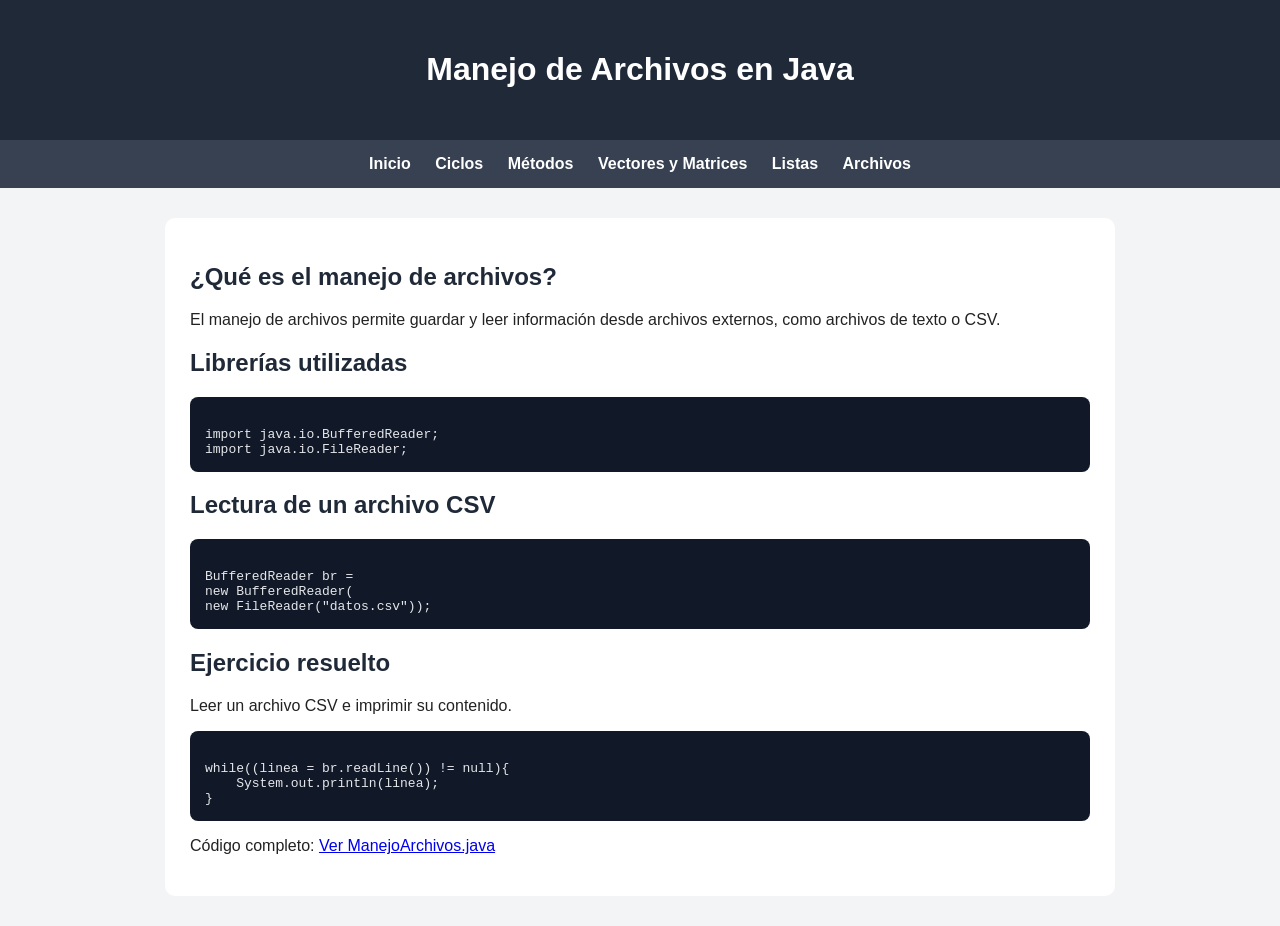
==== archivos.html @ 20e9f2ff "Add files via upload" ====
<!DOCTYPE html>
<html lang="es">
<head>
    <meta charset="UTF-8">
    <title>Manejo de Archivos</title>
    <link rel="stylesheet" href="style.css">
</head>
<body>

<header>
    <h1>Manejo de Archivos en Java</h1>
</header>

<nav>
    <a href="index.html">Inicio</a>
    <a href="ciclos.html">Ciclos</a>
    <a href="metodos.html">Métodos</a>
    <a href="vectores-matrices.html">Vectores y Matrices</a>
    <a href="listas.html">Listas</a>
    <a href="archivos.html">Archivos</a>
</nav>

<main>

<h2>¿Qué es el manejo de archivos?</h2>

<p>
El manejo de archivos permite guardar y leer información desde archivos externos,
como archivos de texto o CSV.
</p>

<h2>Librerías utilizadas</h2>

<pre><code>
import java.io.BufferedReader;
import java.io.FileReader;
</code></pre>

<h2>Lectura de un archivo CSV</h2>

<pre><code>
BufferedReader br =
new BufferedReader(
new FileReader("datos.csv"));
</code></pre>

<h2>Ejercicio resuelto</h2>

<p>
Leer un archivo CSV e imprimir su contenido.
</p>

<pre><code>
while((linea = br.readLine()) != null){
    System.out.println(linea);
}
</code></pre>

<p>
Código completo:
<a href="https://github.com/les1212/tutorial-programacion-java/blob/main/codigo/ManejoArchivos.java">
Ver ManejoArchivos.java
</a>
</p>

</main>

</body>
</html>
---- style.css ----
body {
    font-family: Arial, sans-serif;
    margin: 0;
    background-color: #f3f4f6;
    color: #222;
}

header {
    background-color: #1f2937;
    color: white;
    text-align: center;
    padding: 30px;
}

nav {
    background-color: #374151;
    text-align: center;
    padding: 15px;
}

nav a {
    color: white;
    text-decoration: none;
    margin: 10px;
    font-weight: bold;
}

nav a:hover {
    color: #93c5fd;
}

main {
    max-width: 900px;
    background-color: white;
    margin: 30px auto;
    padding: 25px;
    border-radius: 10px;
}

h2 {
    color: #1f2937;
}

pre {
    background-color: #111827;
    color: #e5e7eb;
    padding: 15px;
    border-radius: 8px;
    overflow-x: auto;
}

footer {
    background-color: #1f2937;
    color: white;
    text-align: center;
    padding: 15px;
}
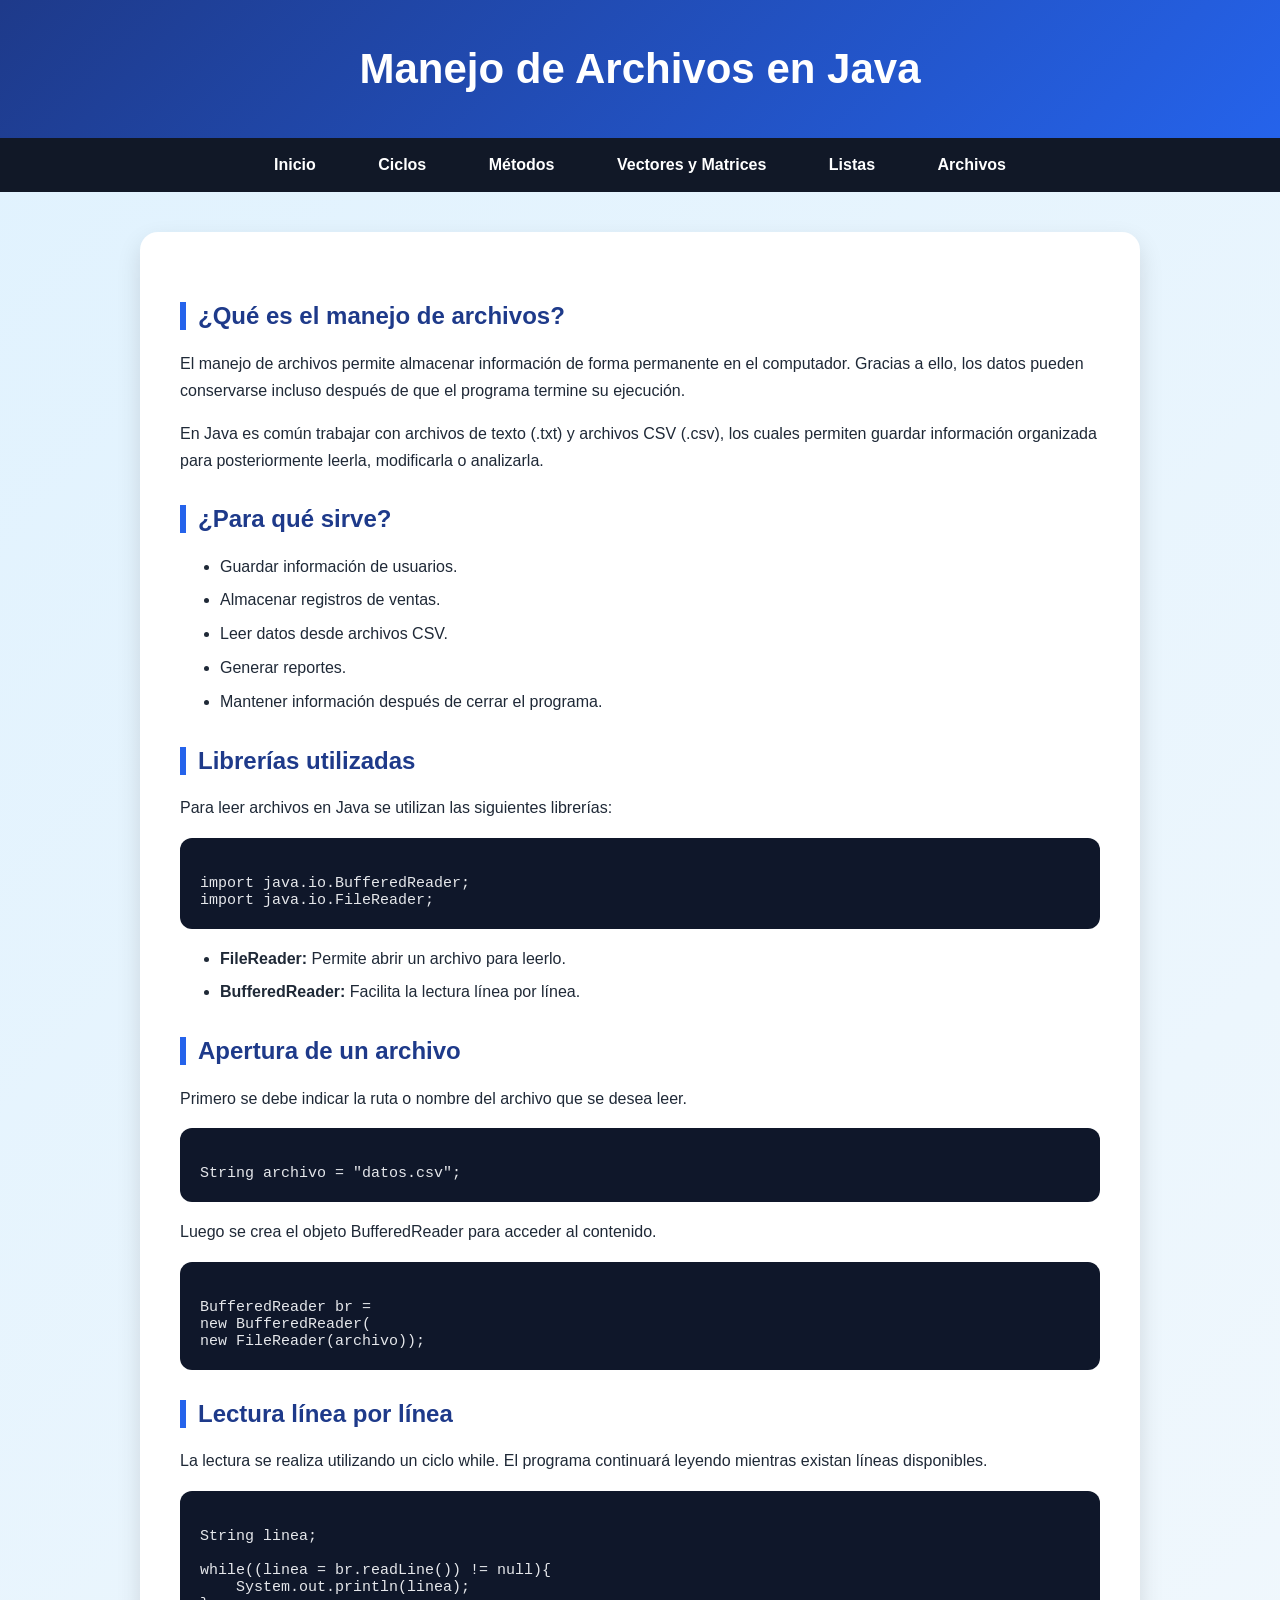
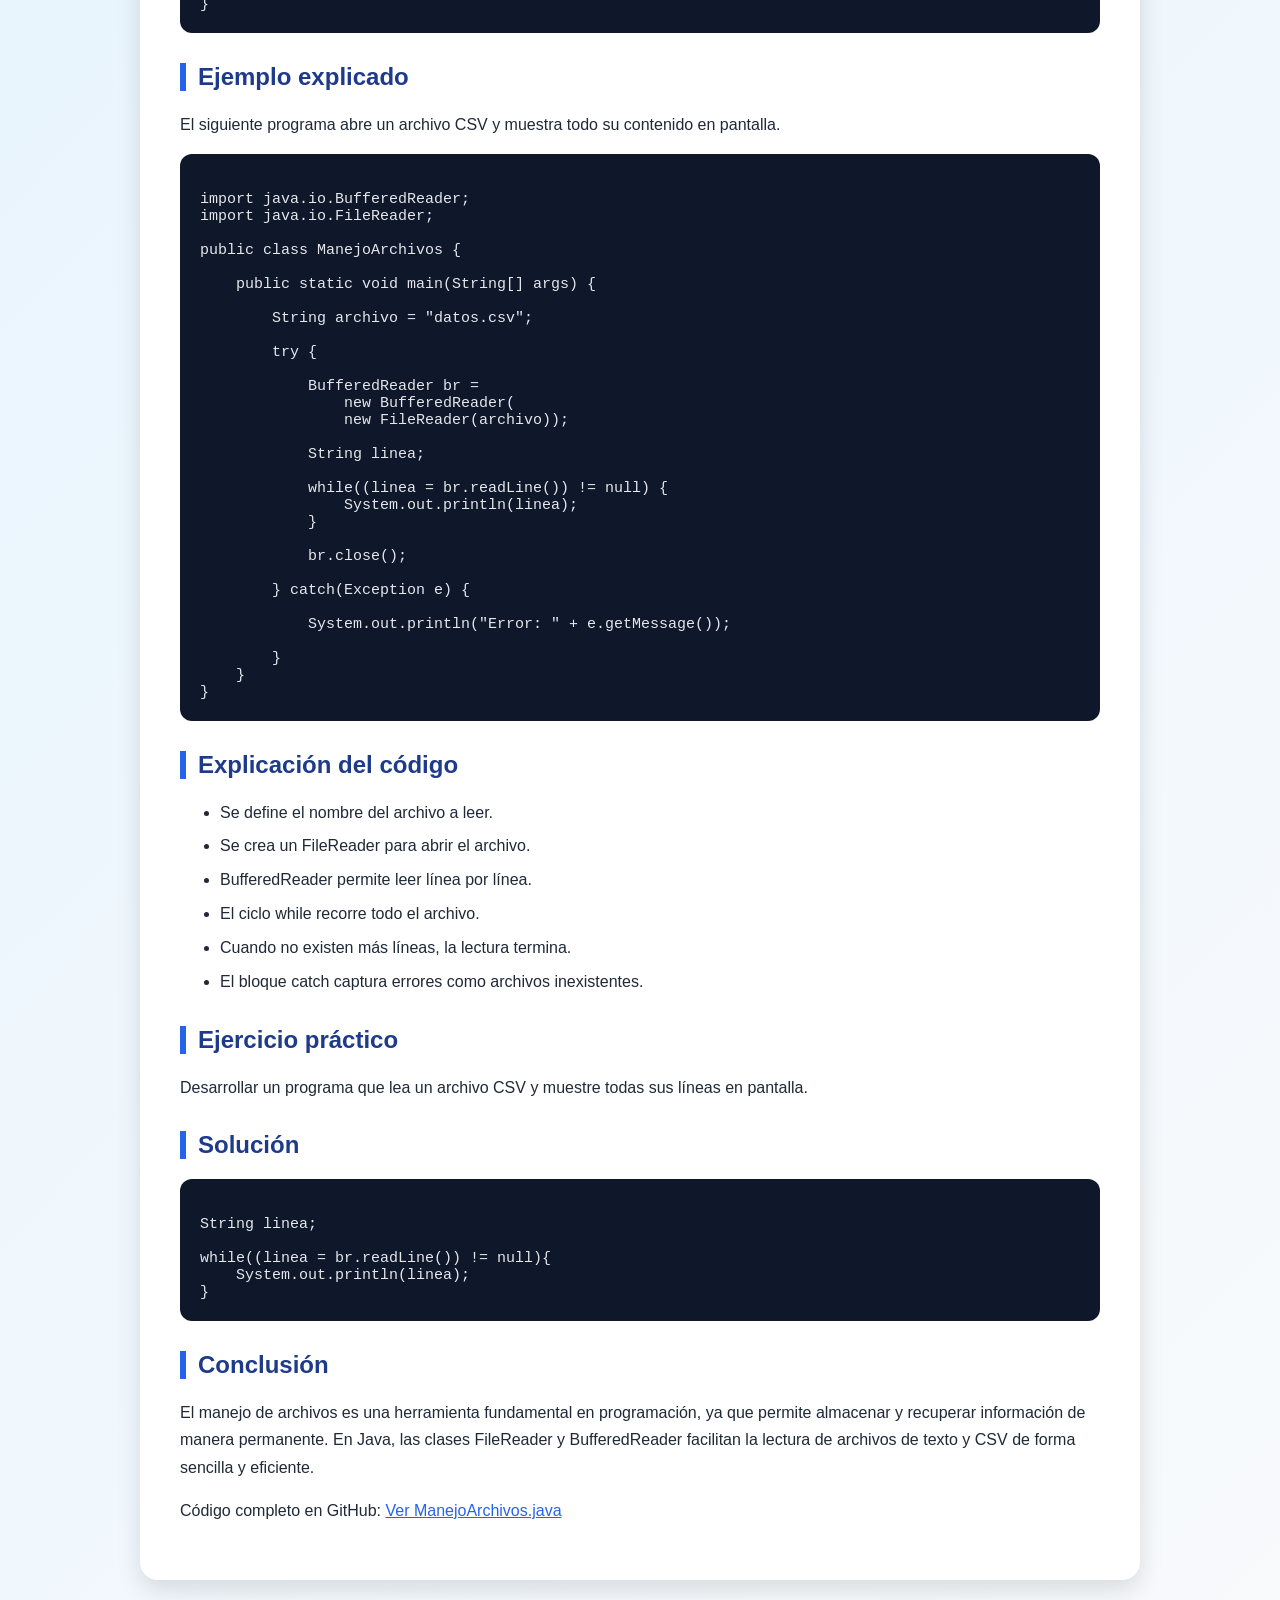
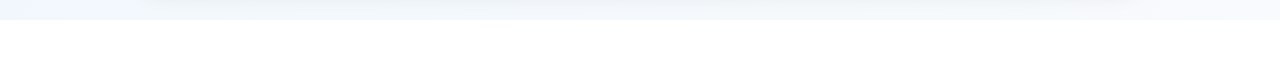
==== commit dca60826: "Update archivos.html" ====
--- a/archivos.html
+++ b/archivos.html
@@ -25,40 +25,156 @@
 <h2>¿Qué es el manejo de archivos?</h2>
 
 <p>
-El manejo de archivos permite guardar y leer información desde archivos externos,
-como archivos de texto o CSV.
+El manejo de archivos permite almacenar información de forma permanente en el
+computador. Gracias a ello, los datos pueden conservarse incluso después de que
+el programa termine su ejecución.
 </p>
 
+<p>
+En Java es común trabajar con archivos de texto (.txt) y archivos CSV (.csv),
+los cuales permiten guardar información organizada para posteriormente leerla,
+modificarla o analizarla.
+</p>
+
+<h2>¿Para qué sirve?</h2>
+
+<ul>
+    <li>Guardar información de usuarios.</li>
+    <li>Almacenar registros de ventas.</li>
+    <li>Leer datos desde archivos CSV.</li>
+    <li>Generar reportes.</li>
+    <li>Mantener información después de cerrar el programa.</li>
+</ul>
+
 <h2>Librerías utilizadas</h2>
+
+<p>
+Para leer archivos en Java se utilizan las siguientes librerías:
+</p>
 
 <pre><code>
 import java.io.BufferedReader;
 import java.io.FileReader;
 </code></pre>
 
-<h2>Lectura de un archivo CSV</h2>
+<ul>
+    <li><b>FileReader:</b> Permite abrir un archivo para leerlo.</li>
+    <li><b>BufferedReader:</b> Facilita la lectura línea por línea.</li>
+</ul>
+
+<h2>Apertura de un archivo</h2>
+
+<p>
+Primero se debe indicar la ruta o nombre del archivo que se desea leer.
+</p>
+
+<pre><code>
+String archivo = "datos.csv";
+</code></pre>
+
+<p>
+Luego se crea el objeto BufferedReader para acceder al contenido.
+</p>
 
 <pre><code>
 BufferedReader br =
 new BufferedReader(
-new FileReader("datos.csv"));
+new FileReader(archivo));
 </code></pre>
 
-<h2>Ejercicio resuelto</h2>
+<h2>Lectura línea por línea</h2>
 
 <p>
-Leer un archivo CSV e imprimir su contenido.
+La lectura se realiza utilizando un ciclo while.
+El programa continuará leyendo mientras existan líneas disponibles.
 </p>
 
 <pre><code>
+String linea;
+
 while((linea = br.readLine()) != null){
     System.out.println(linea);
 }
 </code></pre>
 
+<h2>Ejemplo explicado</h2>
+
 <p>
-Código completo:
-<a href="https://github.com/les1212/tutorial-programacion-java/blob/main/codigo/ManejoArchivos.java">
+El siguiente programa abre un archivo CSV y muestra todo su contenido en pantalla.
+</p>
+
+<pre><code>
+import java.io.BufferedReader;
+import java.io.FileReader;
+
+public class ManejoArchivos {
+
+    public static void main(String[] args) {
+
+        String archivo = "datos.csv";
+
+        try {
+
+            BufferedReader br =
+                new BufferedReader(
+                new FileReader(archivo));
+
+            String linea;
+
+            while((linea = br.readLine()) != null) {
+                System.out.println(linea);
+            }
+
+            br.close();
+
+        } catch(Exception e) {
+
+            System.out.println("Error: " + e.getMessage());
+
+        }
+    }
+}
+</code></pre>
+
+<h2>Explicación del código</h2>
+
+<ul>
+    <li>Se define el nombre del archivo a leer.</li>
+    <li>Se crea un FileReader para abrir el archivo.</li>
+    <li>BufferedReader permite leer línea por línea.</li>
+    <li>El ciclo while recorre todo el archivo.</li>
+    <li>Cuando no existen más líneas, la lectura termina.</li>
+    <li>El bloque catch captura errores como archivos inexistentes.</li>
+</ul>
+
+<h2>Ejercicio práctico</h2>
+
+<p>
+Desarrollar un programa que lea un archivo CSV y muestre todas sus líneas en pantalla.
+</p>
+
+<h2>Solución</h2>
+
+<pre><code>
+String linea;
+
+while((linea = br.readLine()) != null){
+    System.out.println(linea);
+}
+</code></pre>
+
+<h2>Conclusión</h2>
+
+<p>
+El manejo de archivos es una herramienta fundamental en programación,
+ya que permite almacenar y recuperar información de manera permanente.
+En Java, las clases FileReader y BufferedReader facilitan la lectura
+de archivos de texto y CSV de forma sencilla y eficiente.
+</p>
+
+<p>
+Código completo en GitHub:
+<a href="https://github.com/les1212/tutorial-programacion-java/blob/main/codigos/ManejoArchivos.java">
 Ver ManejoArchivos.java
 </a>
 </p>
@@ -66,4 +182,4 @@
 </main>
 
 </body>
-</html>+</html>
--- a/style.css
+++ b/style.css
@@ -1,57 +1,101 @@
+* {
+    box-sizing: border-box;
+}
+
 body {
-    font-family: Arial, sans-serif;
+    font-family: 'Segoe UI', Arial, sans-serif;
     margin: 0;
-    background-color: #f3f4f6;
-    color: #222;
+    background: linear-gradient(135deg, #e0f2fe, #f8fafc);
+    color: #1f2937;
+    font-size: 16px;
 }
 
 header {
-    background-color: #1f2937;
+    background: linear-gradient(135deg, #1e3a8a, #2563eb);
     color: white;
     text-align: center;
-    padding: 30px;
+    padding: 45px 20px;
+}
+
+header h1 {
+    font-size: 42px;
+    margin: 0;
+}
+
+header p {
+    font-size: 18px;
 }
 
 nav {
-    background-color: #374151;
+    background-color: #111827;
     text-align: center;
-    padding: 15px;
+    padding: 18px;
+    position: sticky;
+    top: 0;
 }
 
 nav a {
     color: white;
     text-decoration: none;
-    margin: 10px;
+    margin: 8px 15px;
     font-weight: bold;
+    padding: 10px 14px;
+    border-radius: 8px;
 }
 
 nav a:hover {
-    color: #93c5fd;
+    background-color: #2563eb;
 }
 
 main {
-    max-width: 900px;
+    max-width: 1000px;
     background-color: white;
-    margin: 30px auto;
-    padding: 25px;
-    border-radius: 10px;
+    margin: 40px auto;
+    padding: 40px;
+    border-radius: 18px;
+    box-shadow: 0 10px 25px rgba(0,0,0,0.12);
 }
 
 h2 {
-    color: #1f2937;
+    color: #1e3a8a;
+    border-left: 6px solid #2563eb;
+    padding-left: 12px;
+    margin-top: 30px;
+}
+
+p {
+    line-height: 1.7;
+}
+
+ul {
+    line-height: 1.8;
+}
+
+li {
+    margin-bottom: 5px;
 }
 
 pre {
-    background-color: #111827;
+    background-color: #0f172a;
     color: #e5e7eb;
-    padding: 15px;
-    border-radius: 8px;
+    padding: 20px;
+    border-radius: 12px;
     overflow-x: auto;
+    font-size: 15px;
+}
+
+code {
+    font-family: Consolas, monospace;
+}
+
+a {
+    color: #2563eb;
 }
 
 footer {
-    background-color: #1f2937;
+    background-color: #111827;
     color: white;
     text-align: center;
-    padding: 15px;
-}+    padding: 20px;
+    margin-top: 40px;
+}
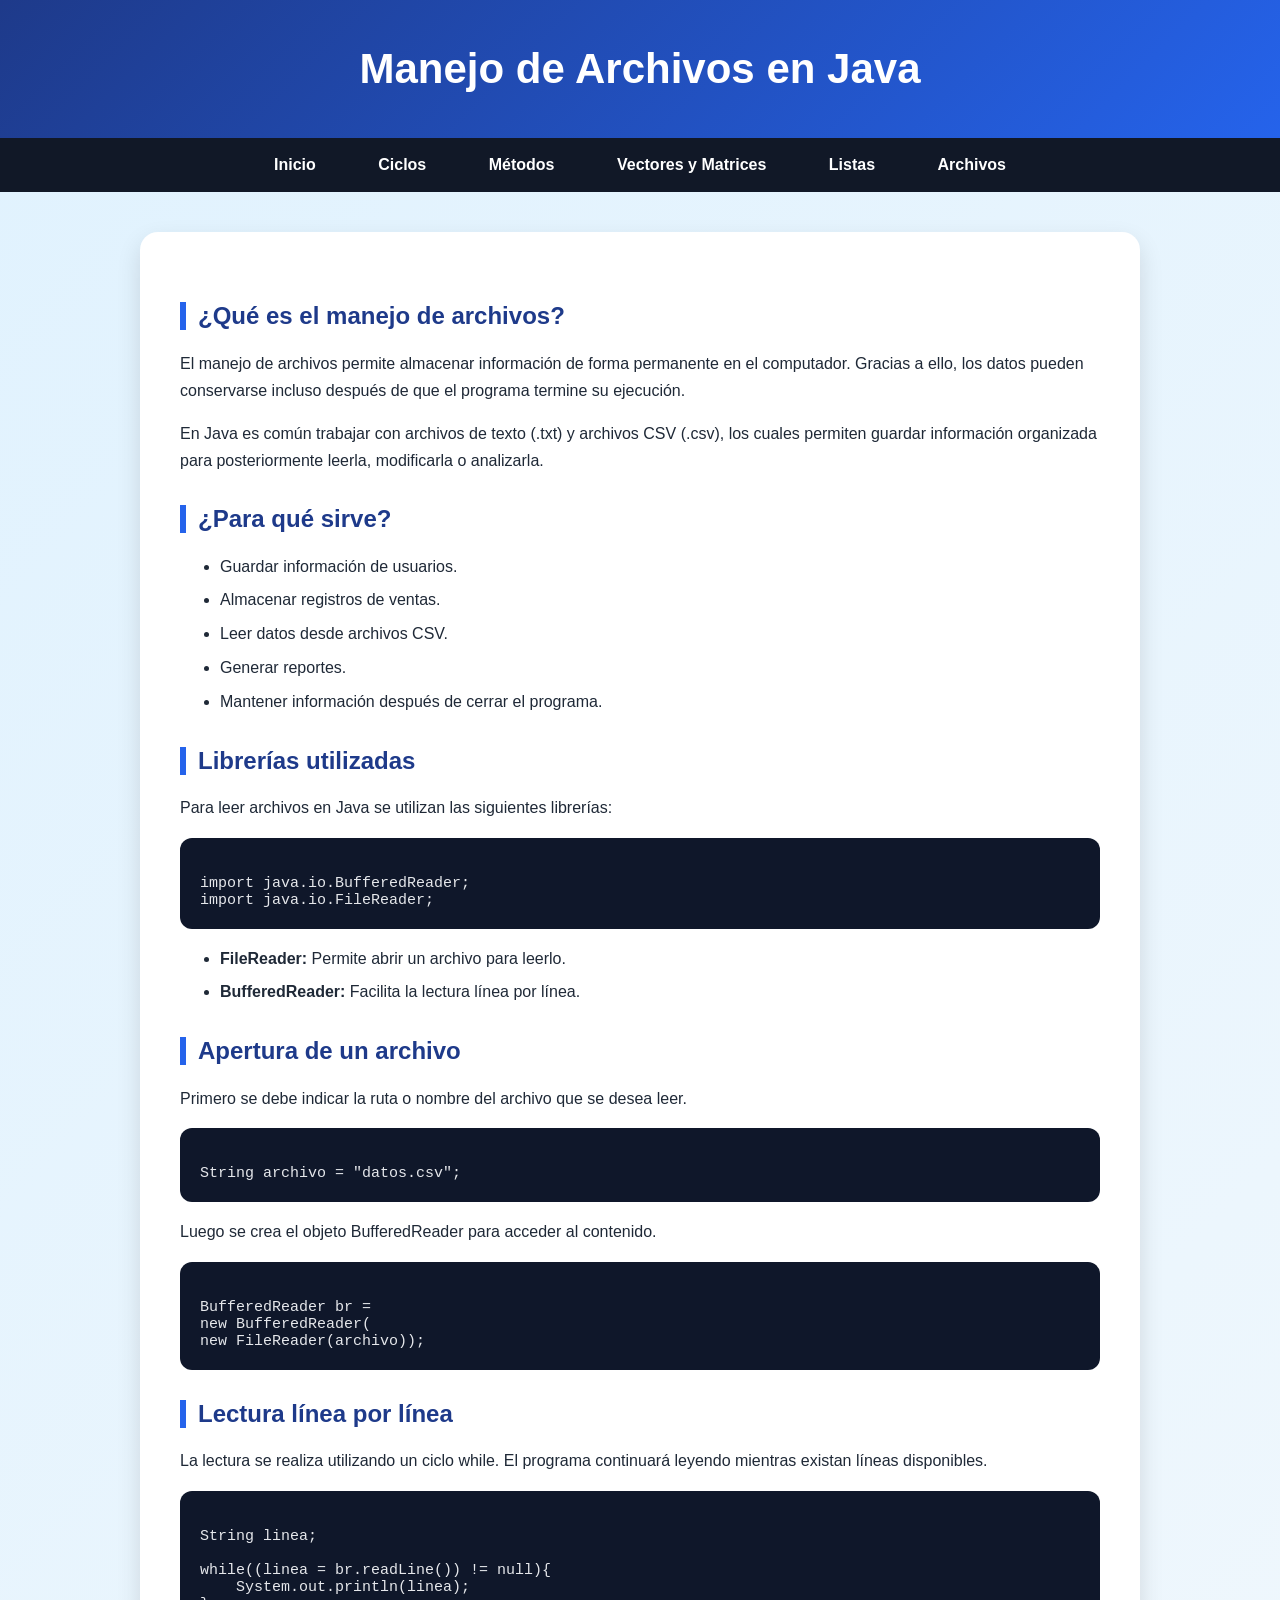
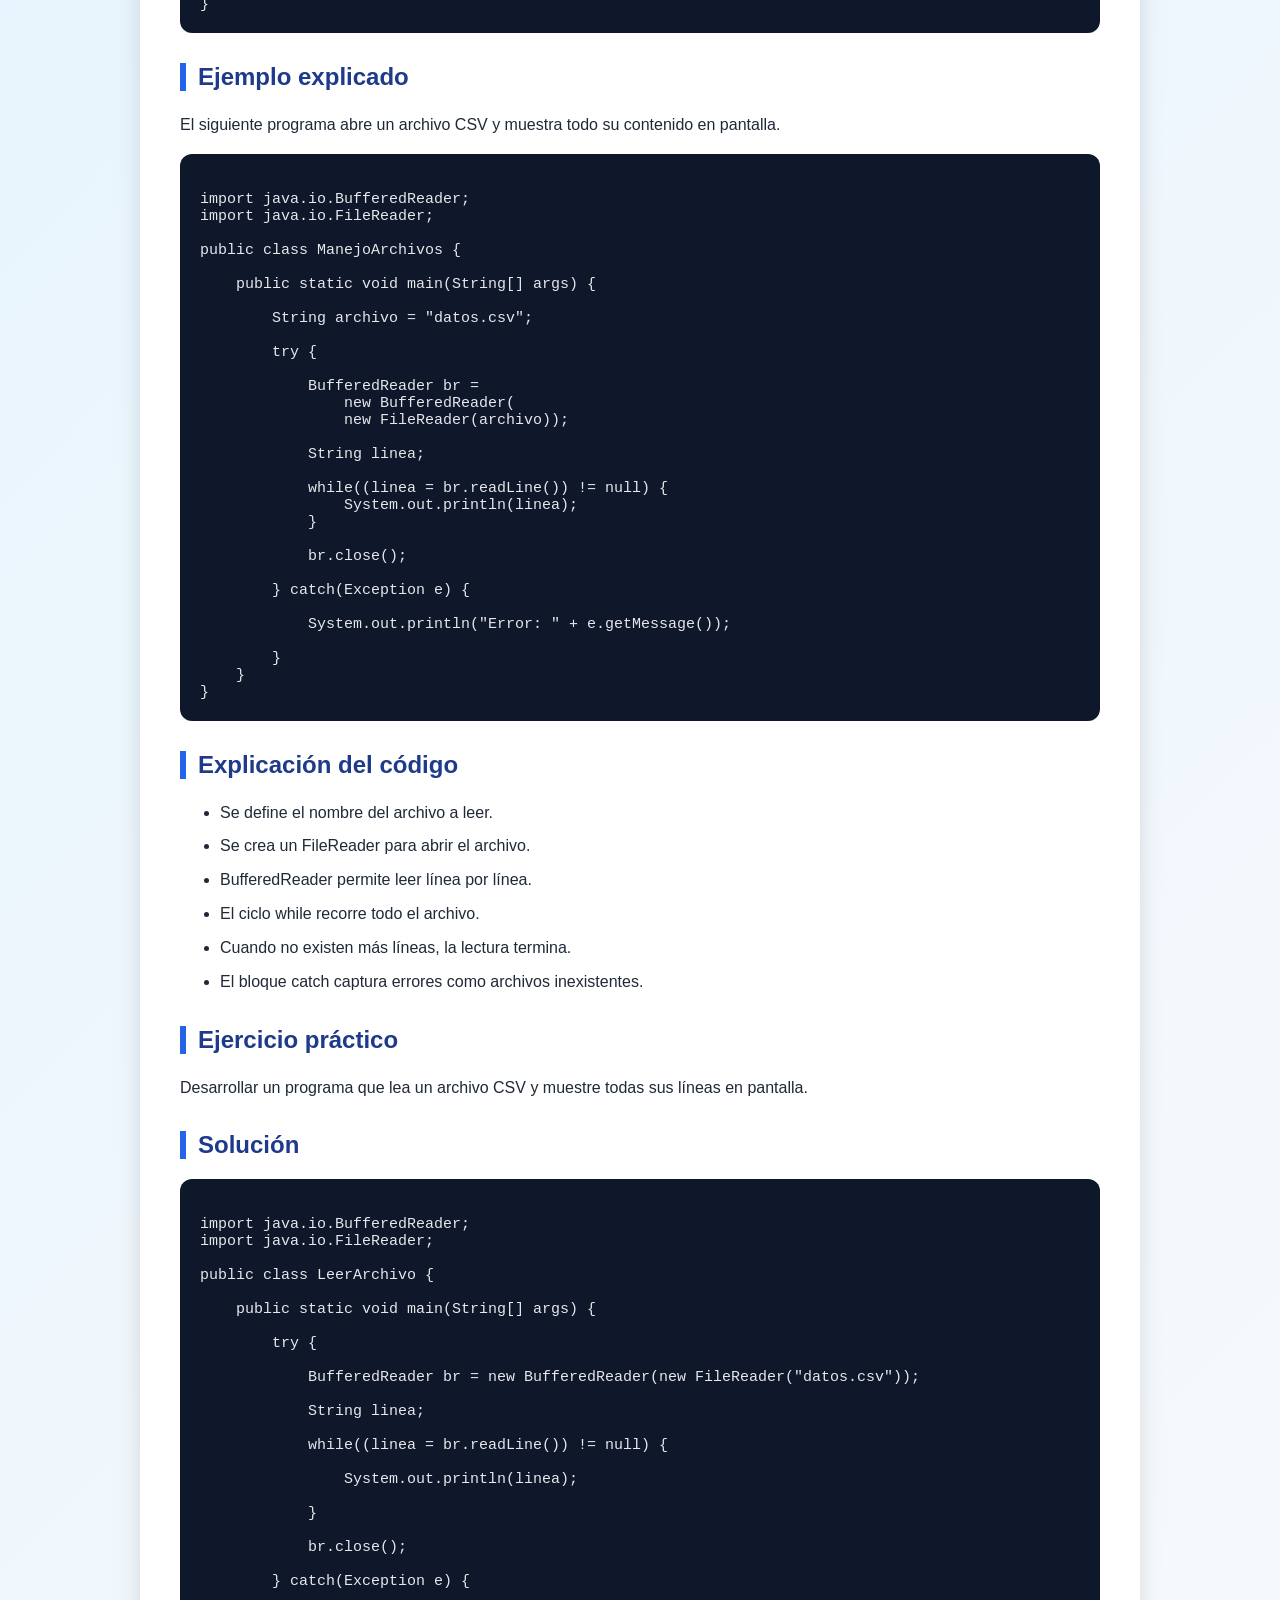
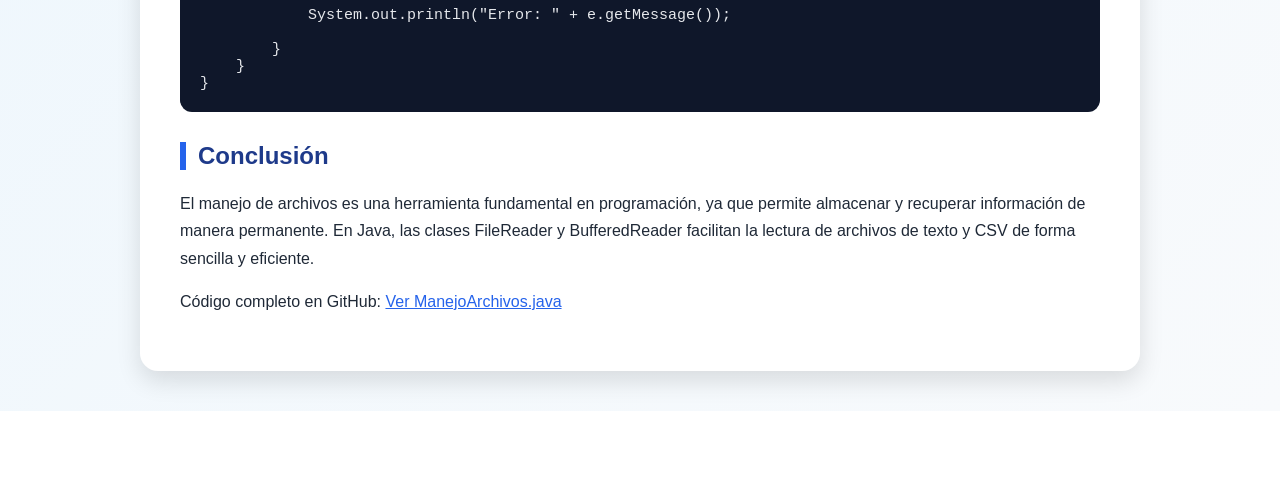
==== commit 49d6e238: "Update archivos.html" ====
--- a/archivos.html
+++ b/archivos.html
@@ -156,10 +156,33 @@
 <h2>Solución</h2>
 
 <pre><code>
-String linea;
-
-while((linea = br.readLine()) != null){
-    System.out.println(linea);
+import java.io.BufferedReader;
+import java.io.FileReader;
+
+public class LeerArchivo {
+
+    public static void main(String[] args) {
+
+        try {
+
+            BufferedReader br = new BufferedReader(new FileReader("datos.csv"));
+
+            String linea;
+
+            while((linea = br.readLine()) != null) {
+
+                System.out.println(linea);
+
+            }
+
+            br.close();
+
+        } catch(Exception e) {
+    
+            System.out.println("Error: " + e.getMessage());
+
+        }
+    }
 }
 </code></pre>
 
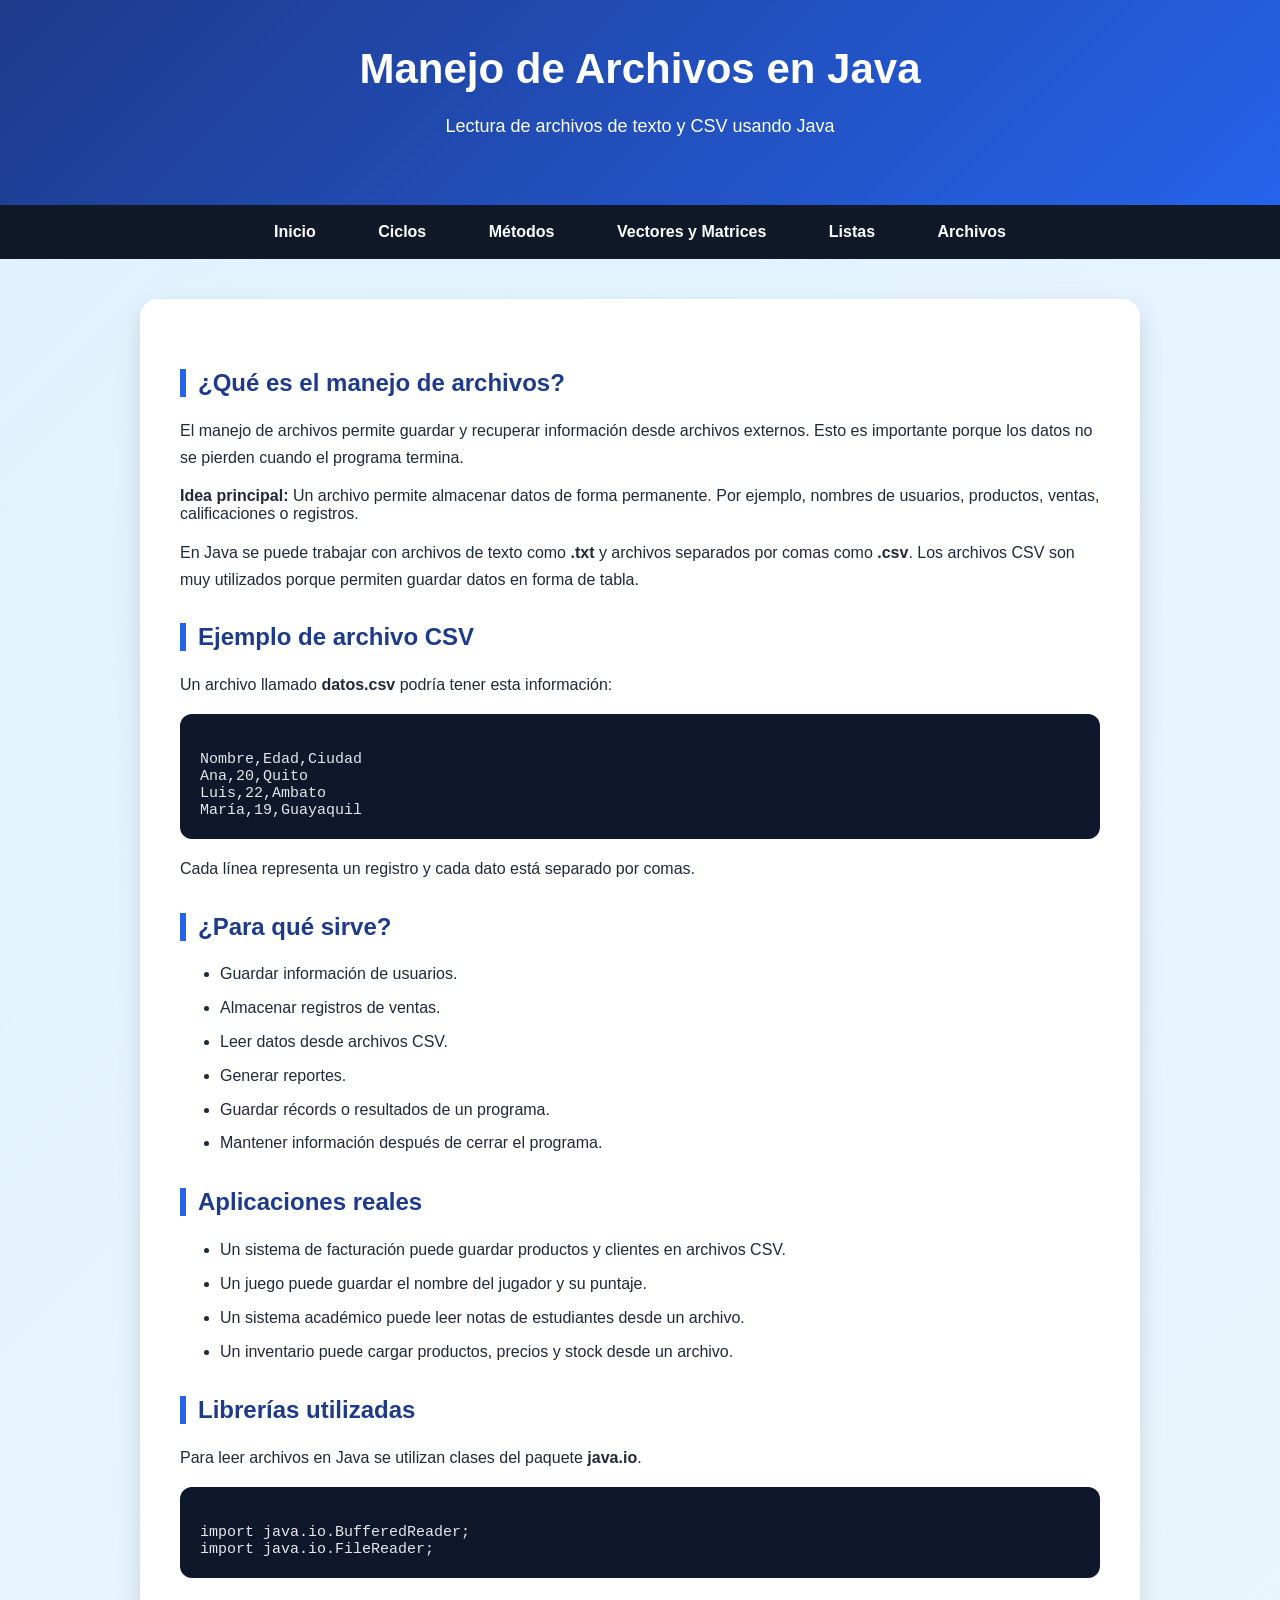
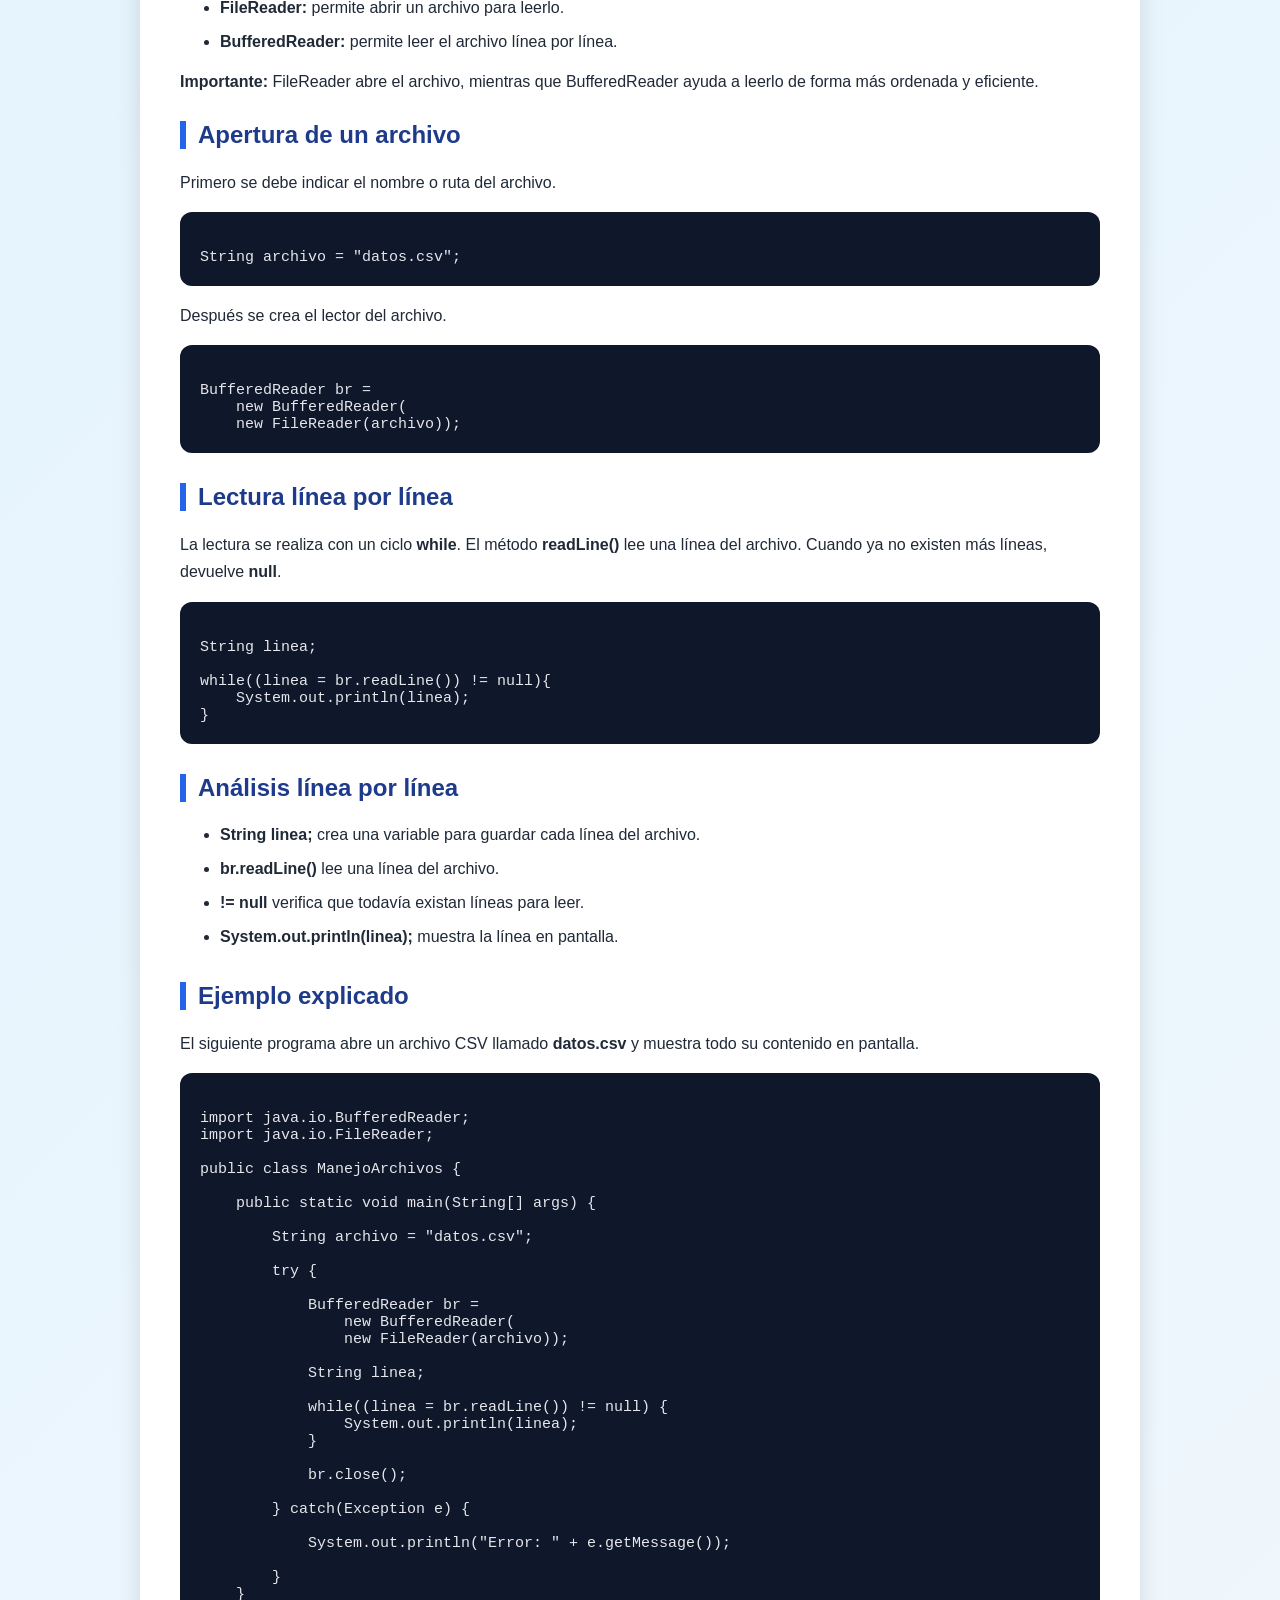
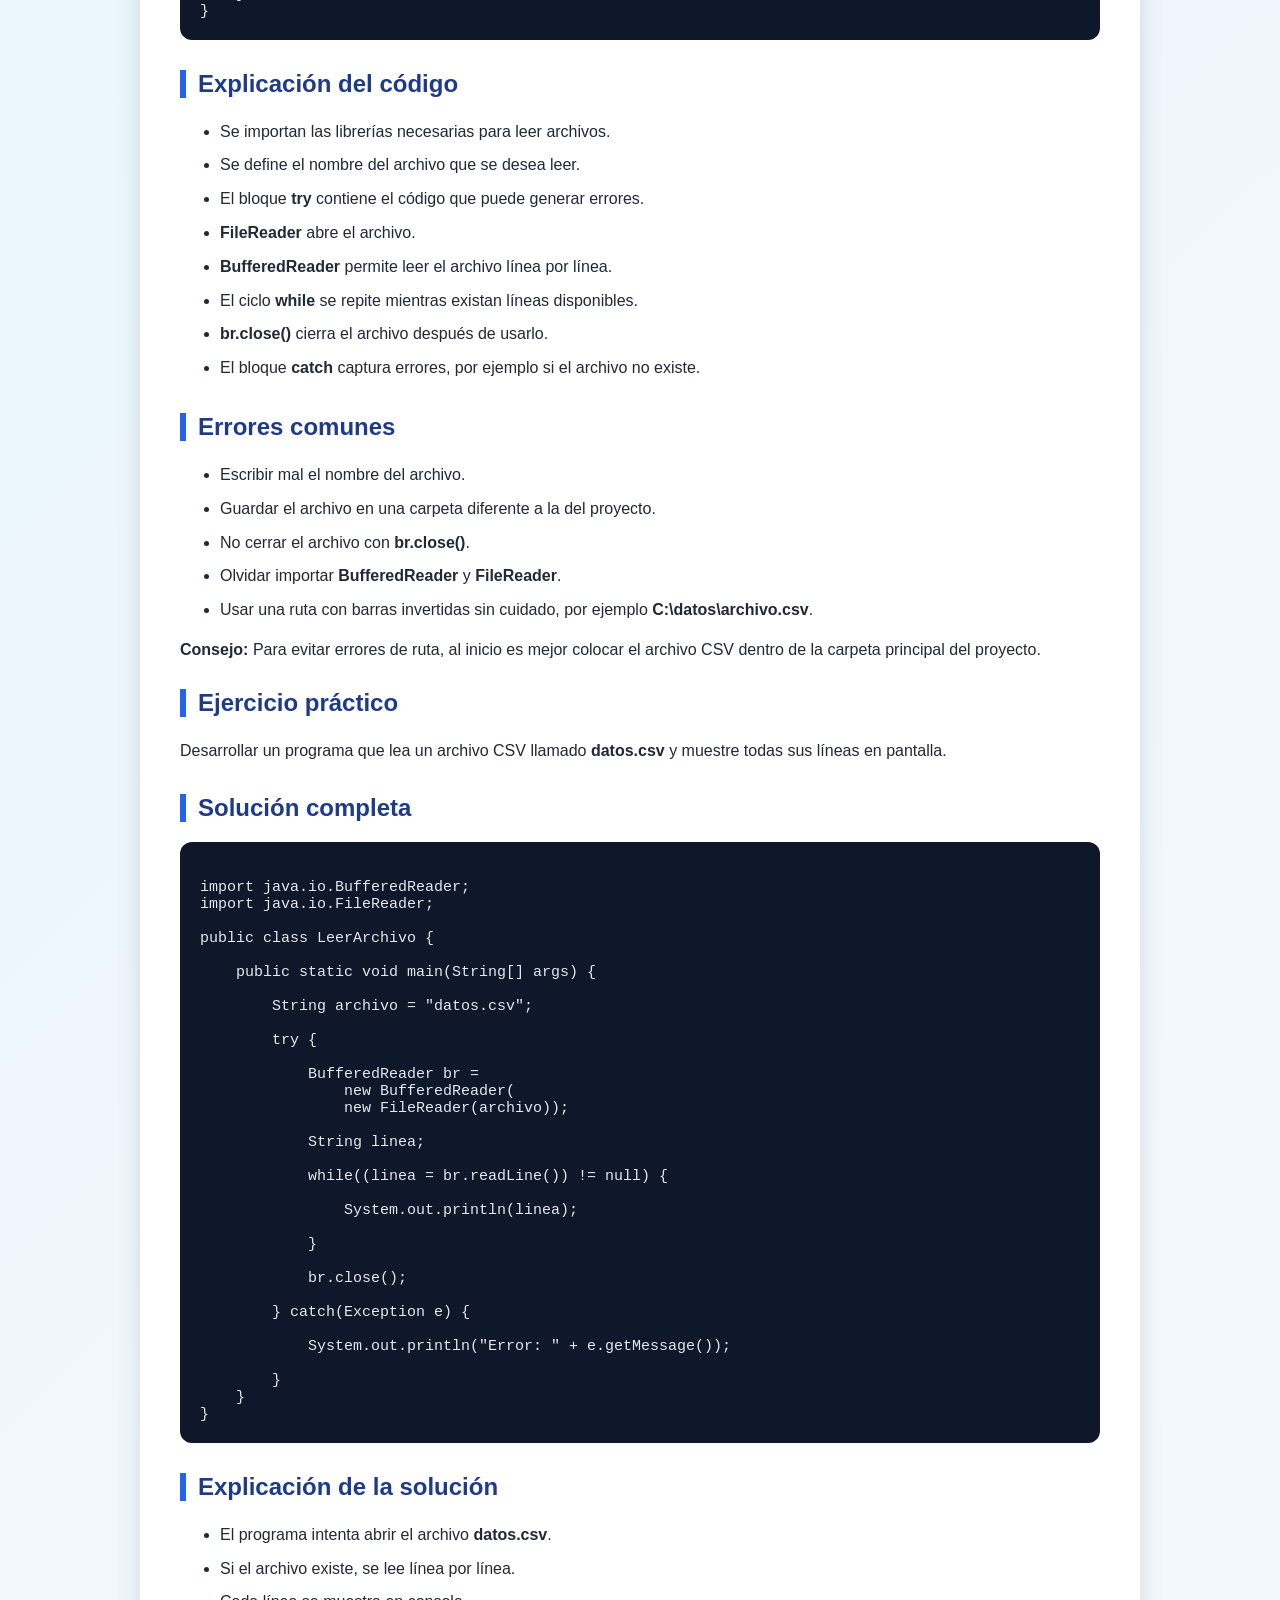
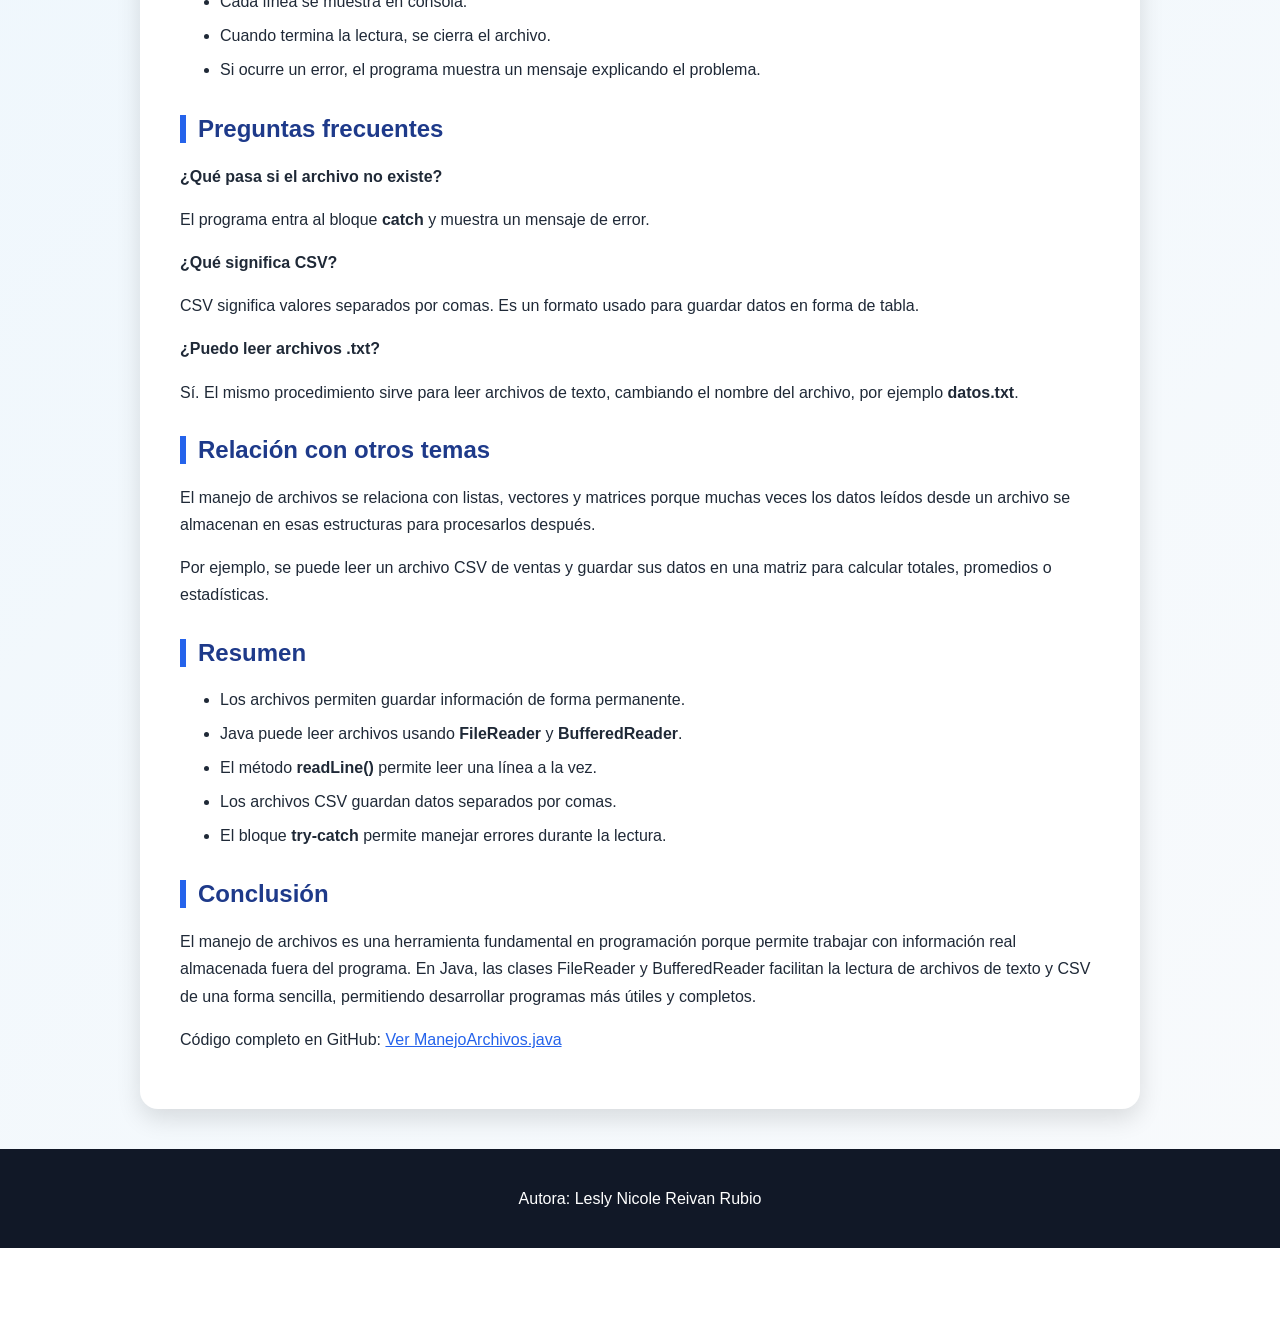
==== commit c9286c4e: "Update archivos.html" ====
--- a/archivos.html
+++ b/archivos.html
@@ -9,6 +9,7 @@
 
 <header>
     <h1>Manejo de Archivos en Java</h1>
+    <p>Lectura de archivos de texto y CSV usando Java</p>
 </header>
 
 <nav>
@@ -25,15 +26,36 @@
 <h2>¿Qué es el manejo de archivos?</h2>
 
 <p>
-El manejo de archivos permite almacenar información de forma permanente en el
-computador. Gracias a ello, los datos pueden conservarse incluso después de que
-el programa termine su ejecución.
-</p>
-
-<p>
-En Java es común trabajar con archivos de texto (.txt) y archivos CSV (.csv),
-los cuales permiten guardar información organizada para posteriormente leerla,
-modificarla o analizarla.
+El manejo de archivos permite guardar y recuperar información desde archivos externos.
+Esto es importante porque los datos no se pierden cuando el programa termina.
+</p>
+
+<div class="concepto">
+    <b>Idea principal:</b> Un archivo permite almacenar datos de forma permanente.
+    Por ejemplo, nombres de usuarios, productos, ventas, calificaciones o registros.
+</div>
+
+<p>
+En Java se puede trabajar con archivos de texto como <b>.txt</b> y archivos separados
+por comas como <b>.csv</b>. Los archivos CSV son muy utilizados porque permiten
+guardar datos en forma de tabla.
+</p>
+
+<h2>Ejemplo de archivo CSV</h2>
+
+<p>
+Un archivo llamado <b>datos.csv</b> podría tener esta información:
+</p>
+
+<pre><code>
+Nombre,Edad,Ciudad
+Ana,20,Quito
+Luis,22,Ambato
+María,19,Guayaquil
+</code></pre>
+
+<p>
+Cada línea representa un registro y cada dato está separado por comas.
 </p>
 
 <h2>¿Para qué sirve?</h2>
@@ -43,13 +65,23 @@
     <li>Almacenar registros de ventas.</li>
     <li>Leer datos desde archivos CSV.</li>
     <li>Generar reportes.</li>
+    <li>Guardar récords o resultados de un programa.</li>
     <li>Mantener información después de cerrar el programa.</li>
 </ul>
 
+<h2>Aplicaciones reales</h2>
+
+<ul>
+    <li>Un sistema de facturación puede guardar productos y clientes en archivos CSV.</li>
+    <li>Un juego puede guardar el nombre del jugador y su puntaje.</li>
+    <li>Un sistema académico puede leer notas de estudiantes desde un archivo.</li>
+    <li>Un inventario puede cargar productos, precios y stock desde un archivo.</li>
+</ul>
+
 <h2>Librerías utilizadas</h2>
 
 <p>
-Para leer archivos en Java se utilizan las siguientes librerías:
+Para leer archivos en Java se utilizan clases del paquete <b>java.io</b>.
 </p>
 
 <pre><code>
@@ -58,14 +90,19 @@
 </code></pre>
 
 <ul>
-    <li><b>FileReader:</b> Permite abrir un archivo para leerlo.</li>
-    <li><b>BufferedReader:</b> Facilita la lectura línea por línea.</li>
-</ul>
+    <li><b>FileReader:</b> permite abrir un archivo para leerlo.</li>
+    <li><b>BufferedReader:</b> permite leer el archivo línea por línea.</li>
+</ul>
+
+<div class="concepto">
+    <b>Importante:</b> FileReader abre el archivo, mientras que BufferedReader ayuda
+    a leerlo de forma más ordenada y eficiente.
+</div>
 
 <h2>Apertura de un archivo</h2>
 
 <p>
-Primero se debe indicar la ruta o nombre del archivo que se desea leer.
+Primero se debe indicar el nombre o ruta del archivo.
 </p>
 
 <pre><code>
@@ -73,20 +110,20 @@
 </code></pre>
 
 <p>
-Luego se crea el objeto BufferedReader para acceder al contenido.
+Después se crea el lector del archivo.
 </p>
 
 <pre><code>
 BufferedReader br =
-new BufferedReader(
-new FileReader(archivo));
+    new BufferedReader(
+    new FileReader(archivo));
 </code></pre>
 
 <h2>Lectura línea por línea</h2>
 
 <p>
-La lectura se realiza utilizando un ciclo while.
-El programa continuará leyendo mientras existan líneas disponibles.
+La lectura se realiza con un ciclo <b>while</b>. El método <b>readLine()</b>
+lee una línea del archivo. Cuando ya no existen más líneas, devuelve <b>null</b>.
 </p>
 
 <pre><code>
@@ -97,10 +134,20 @@
 }
 </code></pre>
 
+<h2>Análisis línea por línea</h2>
+
+<ul>
+    <li><b>String linea;</b> crea una variable para guardar cada línea del archivo.</li>
+    <li><b>br.readLine()</b> lee una línea del archivo.</li>
+    <li><b>!= null</b> verifica que todavía existan líneas para leer.</li>
+    <li><b>System.out.println(linea);</b> muestra la línea en pantalla.</li>
+</ul>
+
 <h2>Ejemplo explicado</h2>
 
 <p>
-El siguiente programa abre un archivo CSV y muestra todo su contenido en pantalla.
+El siguiente programa abre un archivo CSV llamado <b>datos.csv</b> y muestra todo
+su contenido en pantalla.
 </p>
 
 <pre><code>
@@ -139,21 +186,39 @@
 <h2>Explicación del código</h2>
 
 <ul>
-    <li>Se define el nombre del archivo a leer.</li>
-    <li>Se crea un FileReader para abrir el archivo.</li>
-    <li>BufferedReader permite leer línea por línea.</li>
-    <li>El ciclo while recorre todo el archivo.</li>
-    <li>Cuando no existen más líneas, la lectura termina.</li>
-    <li>El bloque catch captura errores como archivos inexistentes.</li>
-</ul>
+    <li>Se importan las librerías necesarias para leer archivos.</li>
+    <li>Se define el nombre del archivo que se desea leer.</li>
+    <li>El bloque <b>try</b> contiene el código que puede generar errores.</li>
+    <li><b>FileReader</b> abre el archivo.</li>
+    <li><b>BufferedReader</b> permite leer el archivo línea por línea.</li>
+    <li>El ciclo <b>while</b> se repite mientras existan líneas disponibles.</li>
+    <li><b>br.close()</b> cierra el archivo después de usarlo.</li>
+    <li>El bloque <b>catch</b> captura errores, por ejemplo si el archivo no existe.</li>
+</ul>
+
+<h2>Errores comunes</h2>
+
+<ul>
+    <li>Escribir mal el nombre del archivo.</li>
+    <li>Guardar el archivo en una carpeta diferente a la del proyecto.</li>
+    <li>No cerrar el archivo con <b>br.close()</b>.</li>
+    <li>Olvidar importar <b>BufferedReader</b> y <b>FileReader</b>.</li>
+    <li>Usar una ruta con barras invertidas sin cuidado, por ejemplo <b>C:\datos\archivo.csv</b>.</li>
+</ul>
+
+<div class="concepto">
+    <b>Consejo:</b> Para evitar errores de ruta, al inicio es mejor colocar el archivo
+    CSV dentro de la carpeta principal del proyecto.
+</div>
 
 <h2>Ejercicio práctico</h2>
 
 <p>
-Desarrollar un programa que lea un archivo CSV y muestre todas sus líneas en pantalla.
-</p>
-
-<h2>Solución</h2>
+Desarrollar un programa que lea un archivo CSV llamado <b>datos.csv</b> y muestre
+todas sus líneas en pantalla.
+</p>
+
+<h2>Solución completa</h2>
 
 <pre><code>
 import java.io.BufferedReader;
@@ -163,9 +228,13 @@
 
     public static void main(String[] args) {
 
+        String archivo = "datos.csv";
+
         try {
 
-            BufferedReader br = new BufferedReader(new FileReader("datos.csv"));
+            BufferedReader br =
+                new BufferedReader(
+                new FileReader(archivo));
 
             String linea;
 
@@ -178,7 +247,7 @@
             br.close();
 
         } catch(Exception e) {
-    
+
             System.out.println("Error: " + e.getMessage());
 
         }
@@ -186,13 +255,65 @@
 }
 </code></pre>
 
+<h2>Explicación de la solución</h2>
+
+<ul>
+    <li>El programa intenta abrir el archivo <b>datos.csv</b>.</li>
+    <li>Si el archivo existe, se lee línea por línea.</li>
+    <li>Cada línea se muestra en consola.</li>
+    <li>Cuando termina la lectura, se cierra el archivo.</li>
+    <li>Si ocurre un error, el programa muestra un mensaje explicando el problema.</li>
+</ul>
+
+<h2>Preguntas frecuentes</h2>
+
+<p><b>¿Qué pasa si el archivo no existe?</b></p>
+<p>
+El programa entra al bloque <b>catch</b> y muestra un mensaje de error.
+</p>
+
+<p><b>¿Qué significa CSV?</b></p>
+<p>
+CSV significa valores separados por comas. Es un formato usado para guardar datos
+en forma de tabla.
+</p>
+
+<p><b>¿Puedo leer archivos .txt?</b></p>
+<p>
+Sí. El mismo procedimiento sirve para leer archivos de texto, cambiando el nombre
+del archivo, por ejemplo <b>datos.txt</b>.
+</p>
+
+<h2>Relación con otros temas</h2>
+
+<p>
+El manejo de archivos se relaciona con listas, vectores y matrices porque muchas
+veces los datos leídos desde un archivo se almacenan en esas estructuras para
+procesarlos después.
+</p>
+
+<p>
+Por ejemplo, se puede leer un archivo CSV de ventas y guardar sus datos en una
+matriz para calcular totales, promedios o estadísticas.
+</p>
+
+<h2>Resumen</h2>
+
+<ul>
+    <li>Los archivos permiten guardar información de forma permanente.</li>
+    <li>Java puede leer archivos usando <b>FileReader</b> y <b>BufferedReader</b>.</li>
+    <li>El método <b>readLine()</b> permite leer una línea a la vez.</li>
+    <li>Los archivos CSV guardan datos separados por comas.</li>
+    <li>El bloque <b>try-catch</b> permite manejar errores durante la lectura.</li>
+</ul>
+
 <h2>Conclusión</h2>
 
 <p>
-El manejo de archivos es una herramienta fundamental en programación,
-ya que permite almacenar y recuperar información de manera permanente.
-En Java, las clases FileReader y BufferedReader facilitan la lectura
-de archivos de texto y CSV de forma sencilla y eficiente.
+El manejo de archivos es una herramienta fundamental en programación porque permite
+trabajar con información real almacenada fuera del programa. En Java, las clases
+FileReader y BufferedReader facilitan la lectura de archivos de texto y CSV de una
+forma sencilla, permitiendo desarrollar programas más útiles y completos.
 </p>
 
 <p>
@@ -204,5 +325,9 @@
 
 </main>
 
+<footer>
+    <p>Autora: Lesly Nicole Reivan Rubio</p>
+</footer>
+
 </body>
 </html>
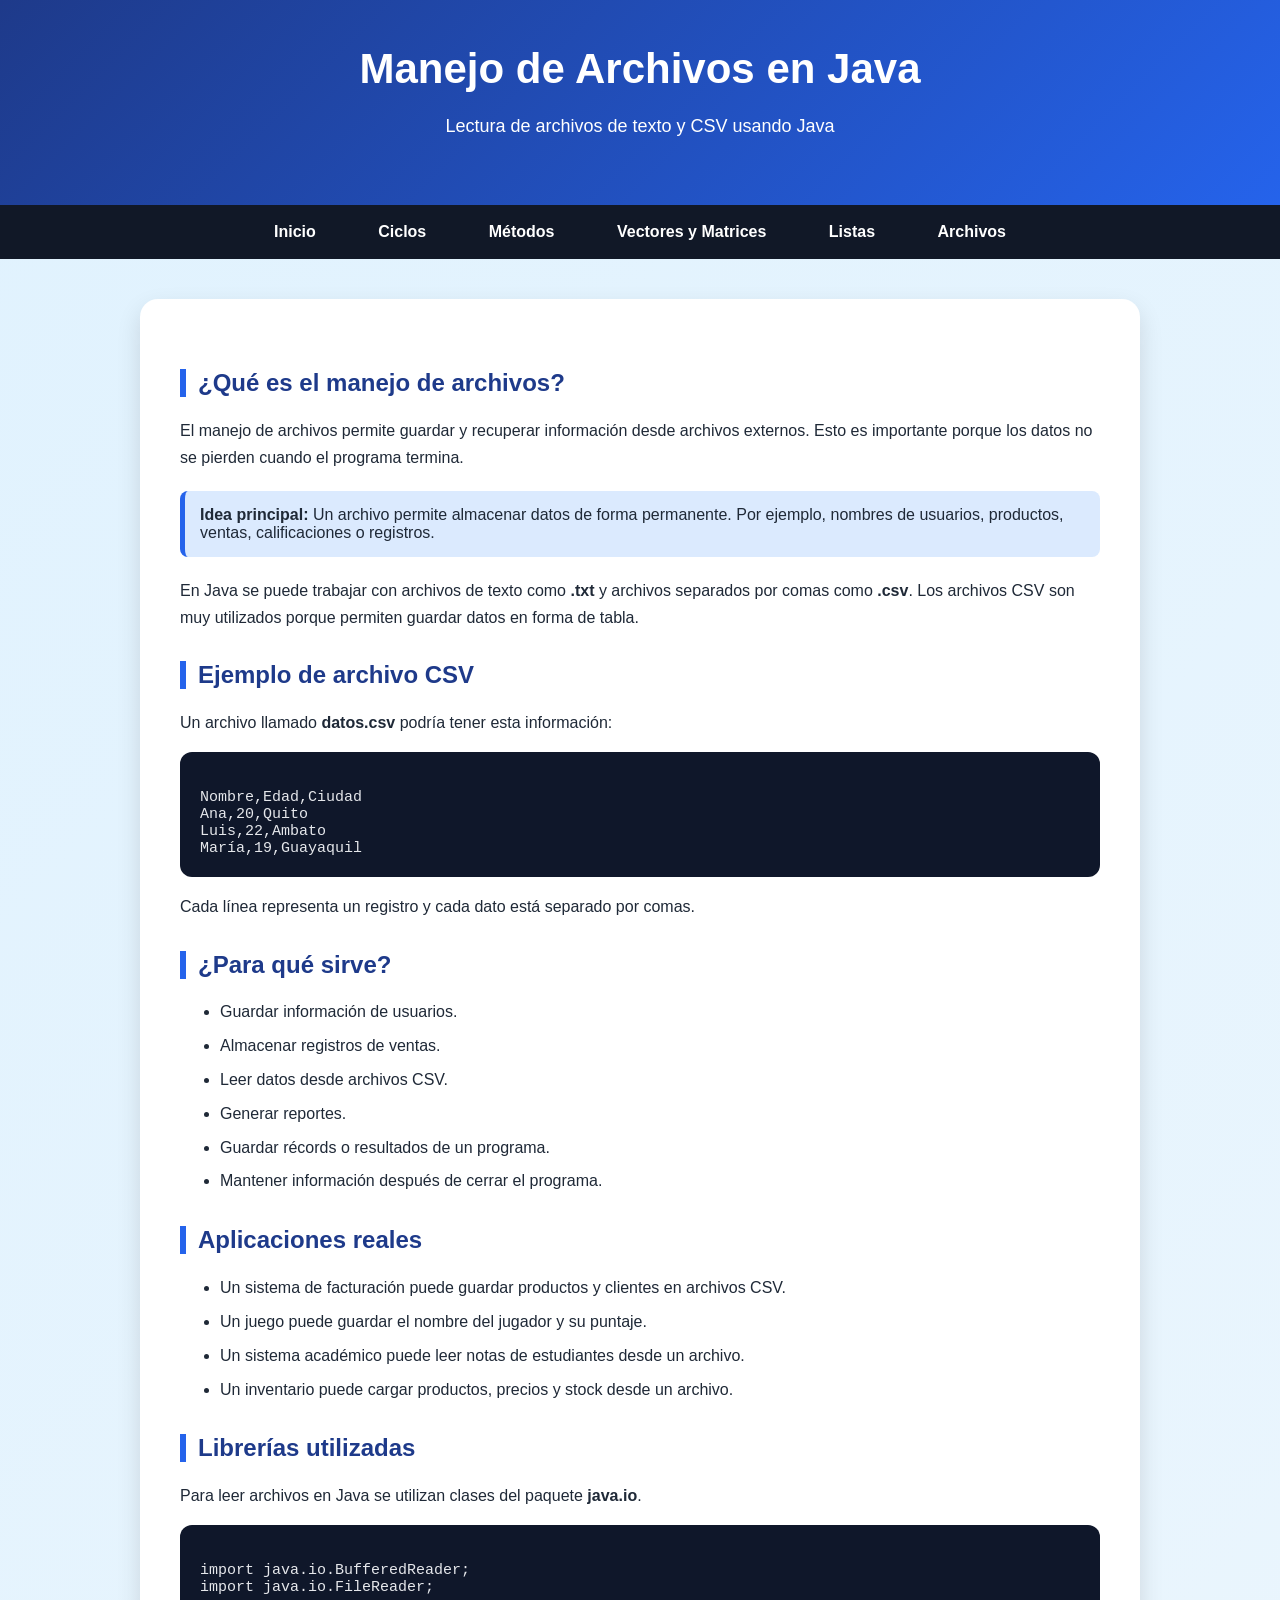
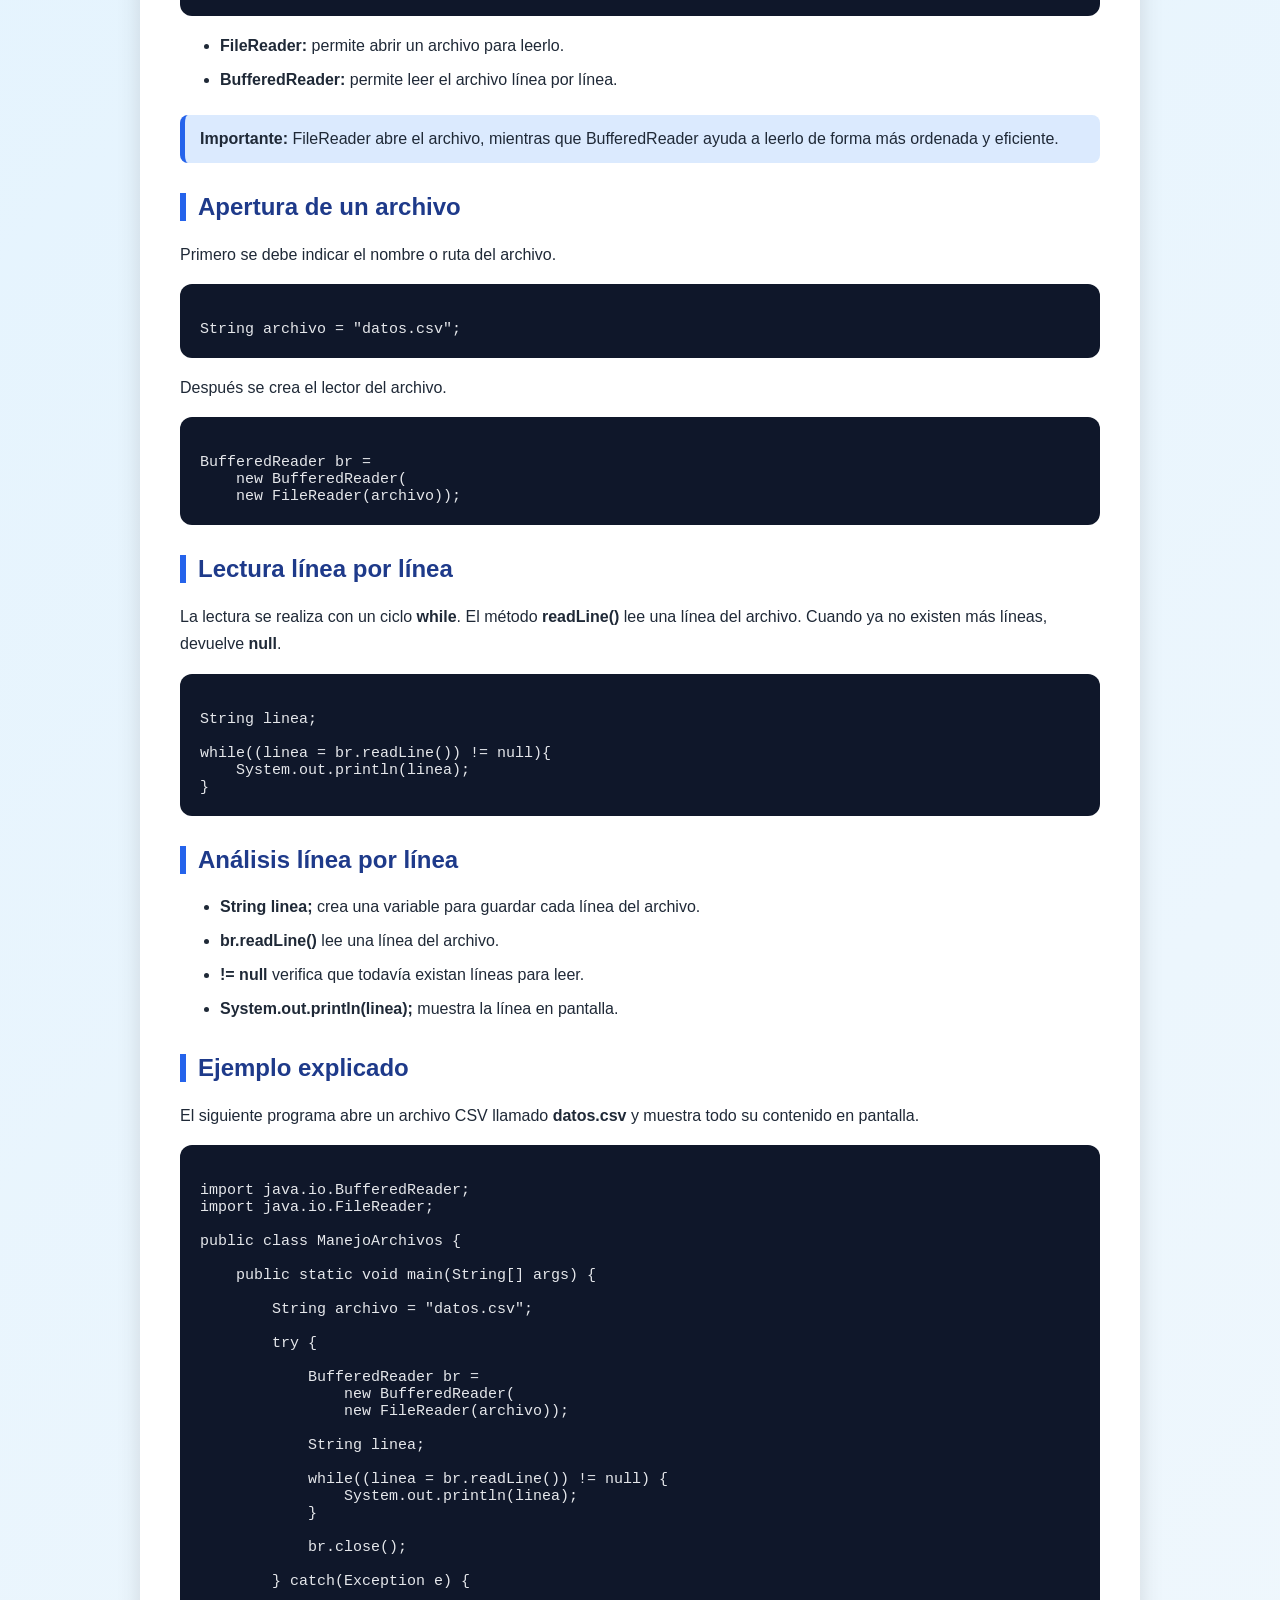
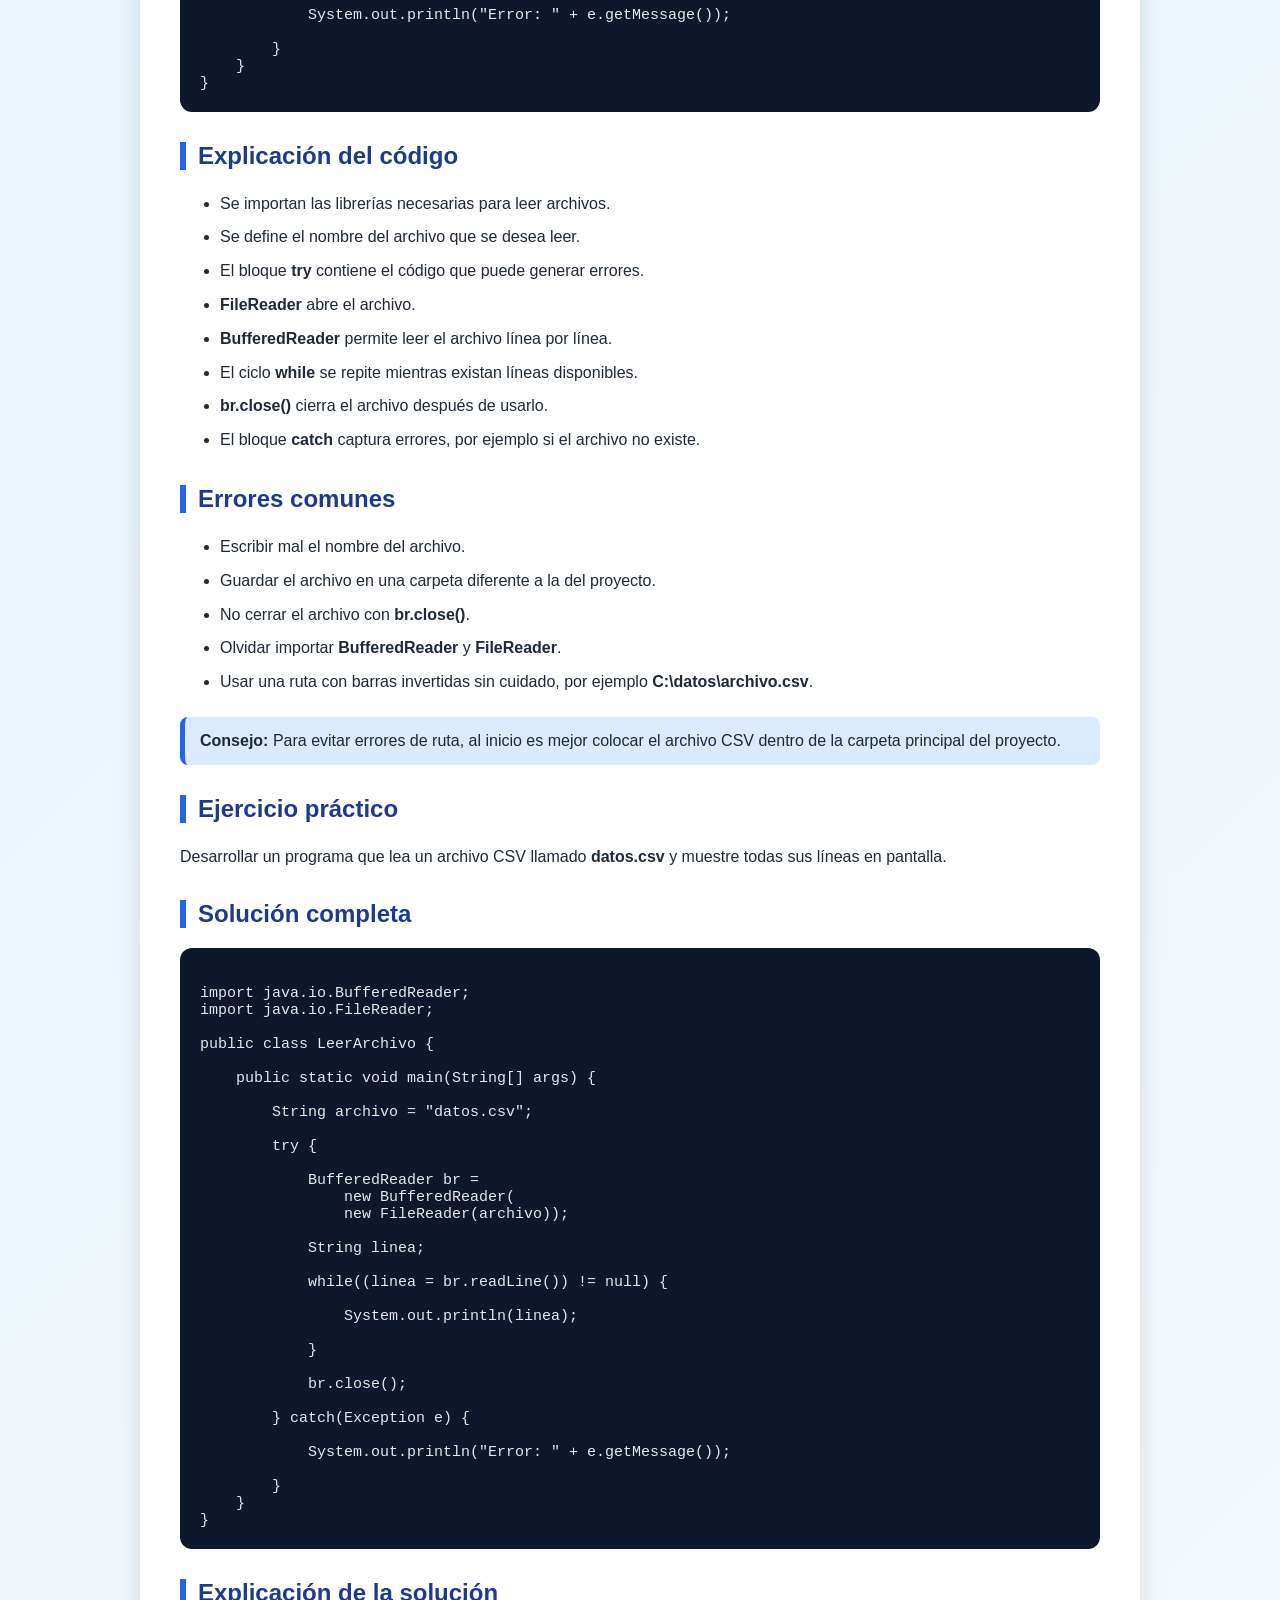
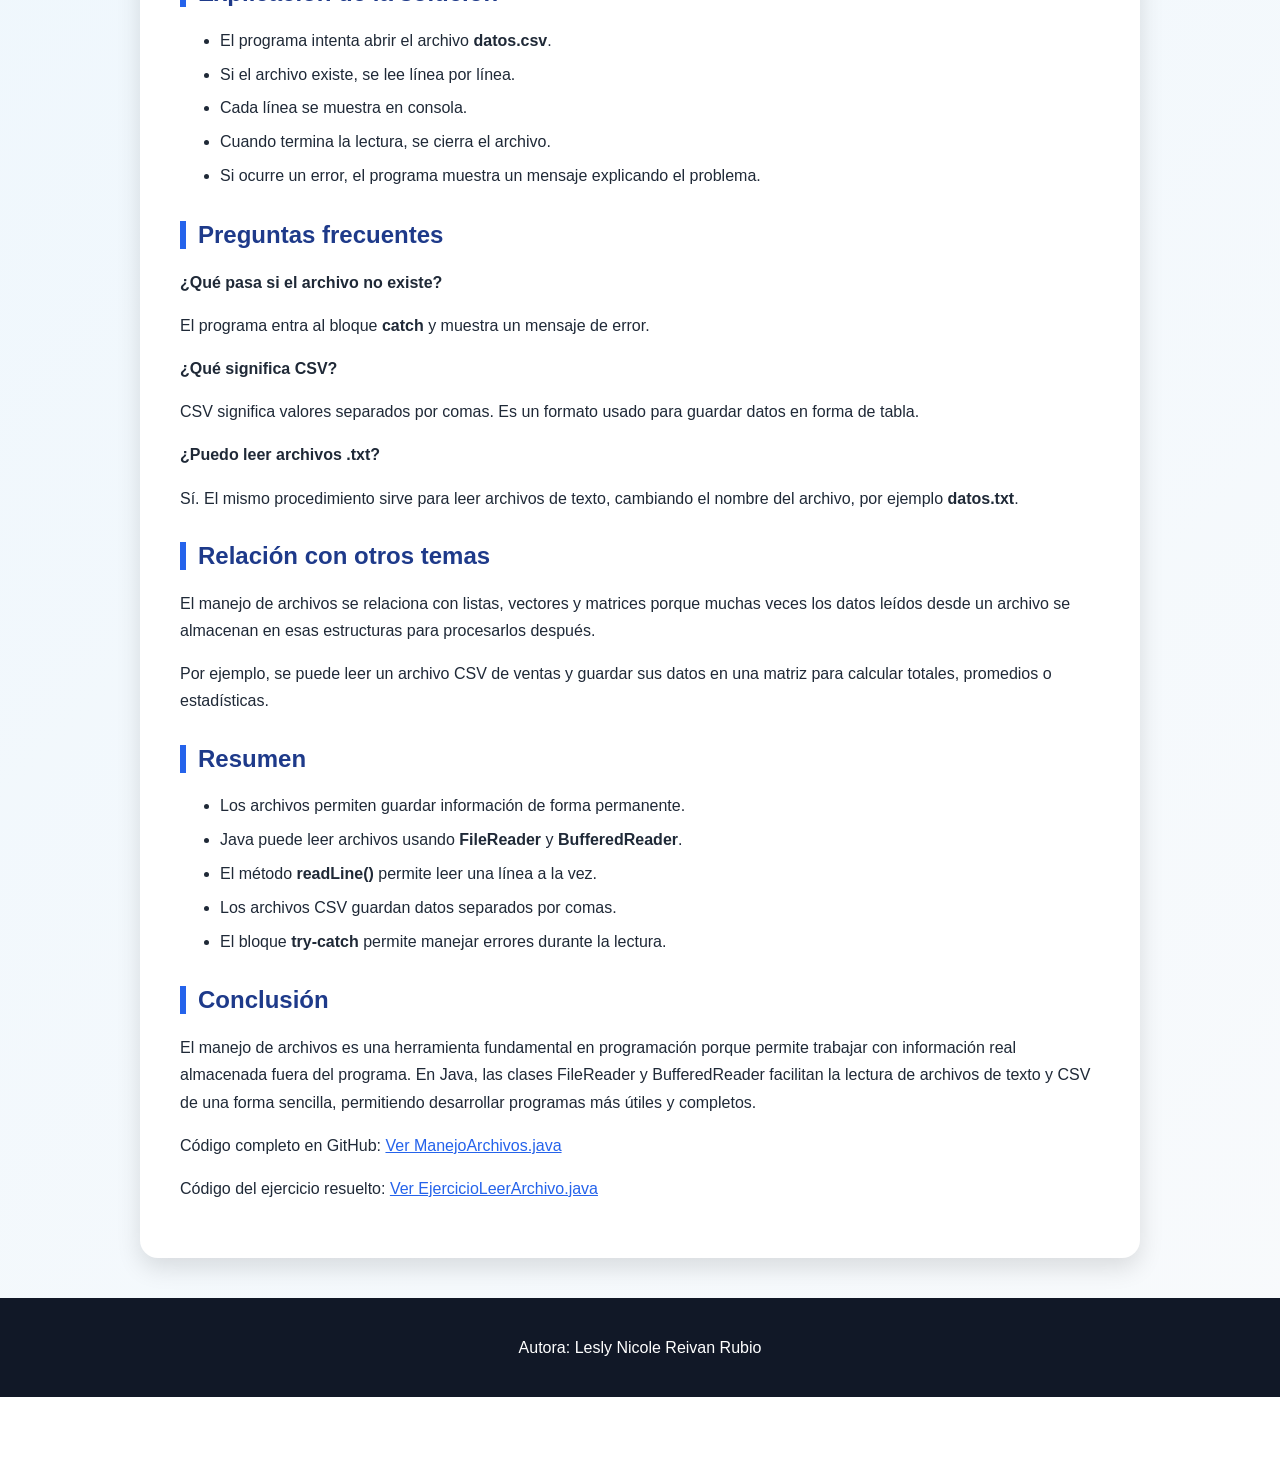
==== commit 1bf3e374: "Update archivos.html" ====
--- a/archivos.html
+++ b/archivos.html
@@ -322,7 +322,12 @@
 Ver ManejoArchivos.java
 </a>
 </p>
-
+<p>
+Código del ejercicio resuelto:
+<a href="https://github.com/les1212/tutorial-programacion-java/blob/main/codigos/EjerciciosPracticos/EjercicioLeerArchivo.java">
+Ver EjercicioLeerArchivo.java
+</a>
+</p>
 </main>
 
 <footer>
--- a/style.css
+++ b/style.css
@@ -92,6 +92,14 @@
     color: #2563eb;
 }
 
+.concepto {
+    background: #dbeafe;
+    padding: 15px;
+    border-left: 5px solid #2563eb;
+    border-radius: 8px;
+    margin: 20px 0;
+}
+
 footer {
     background-color: #111827;
     color: white;
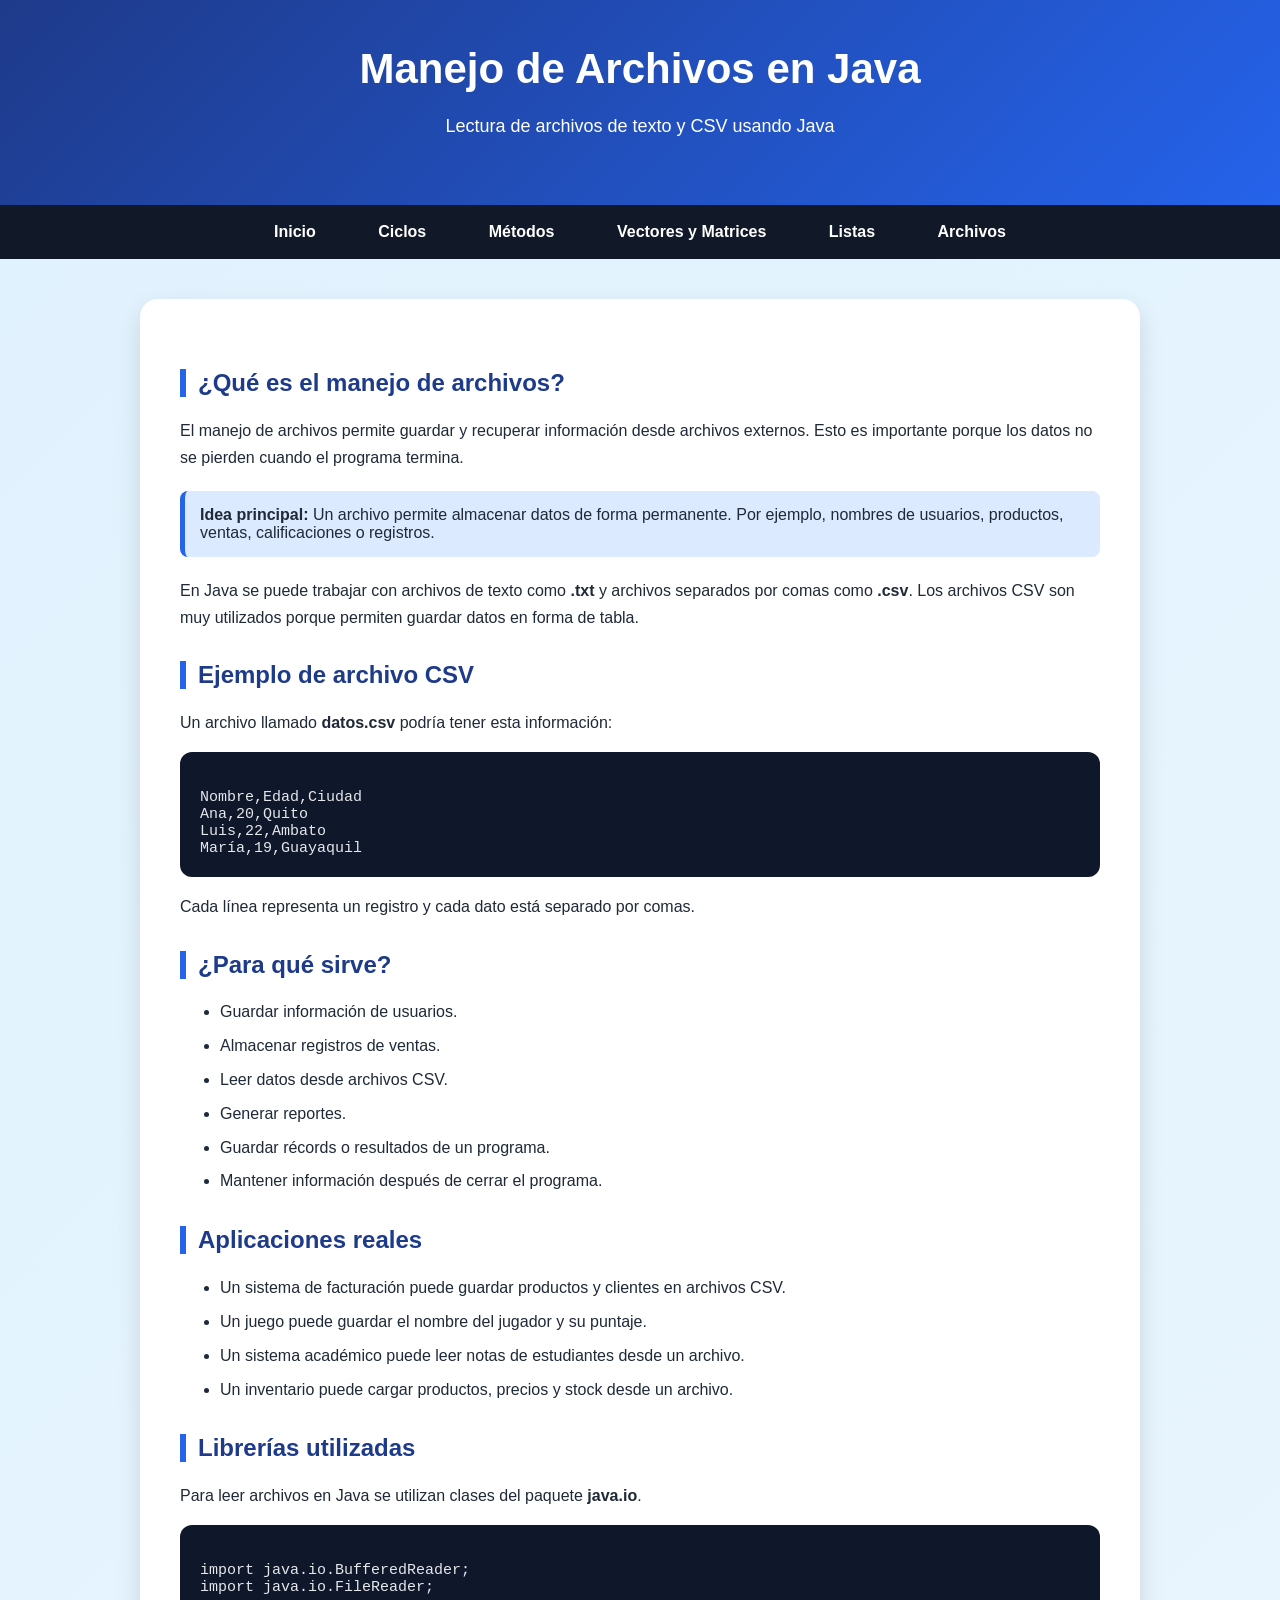
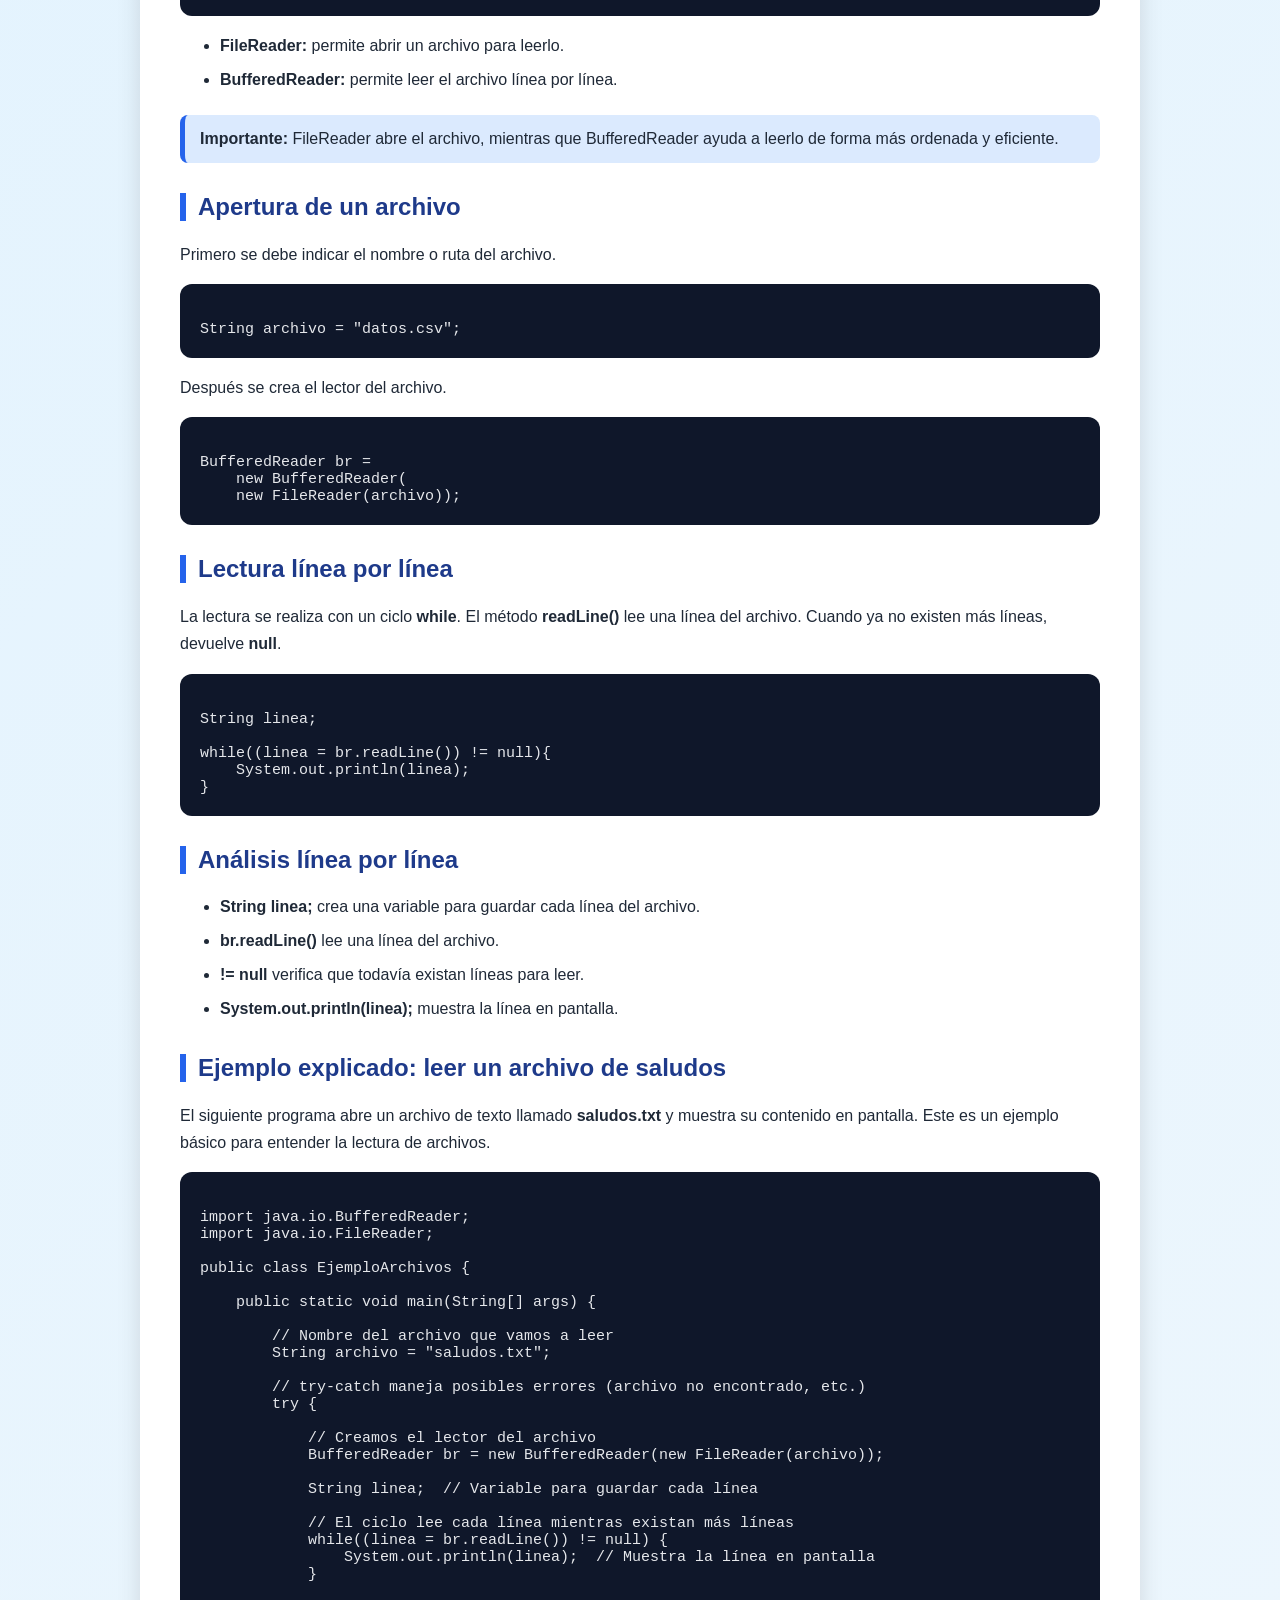
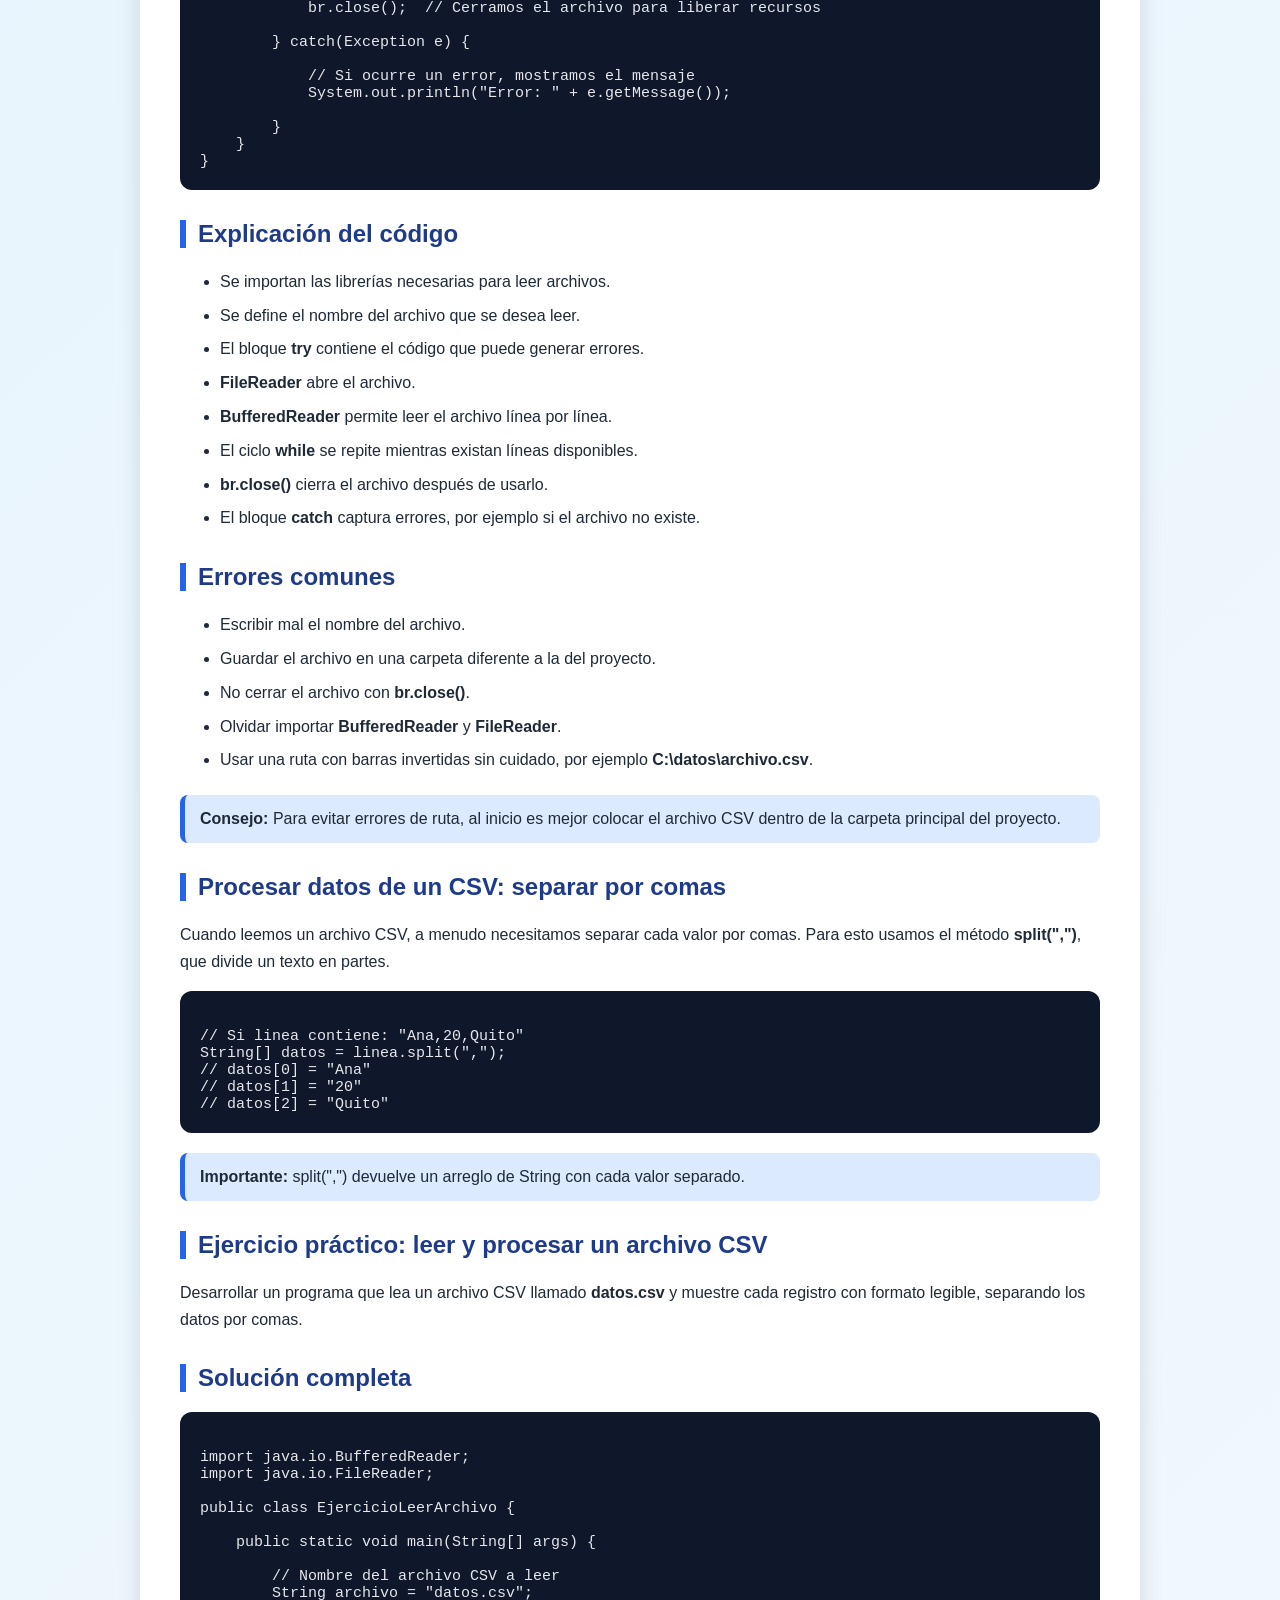
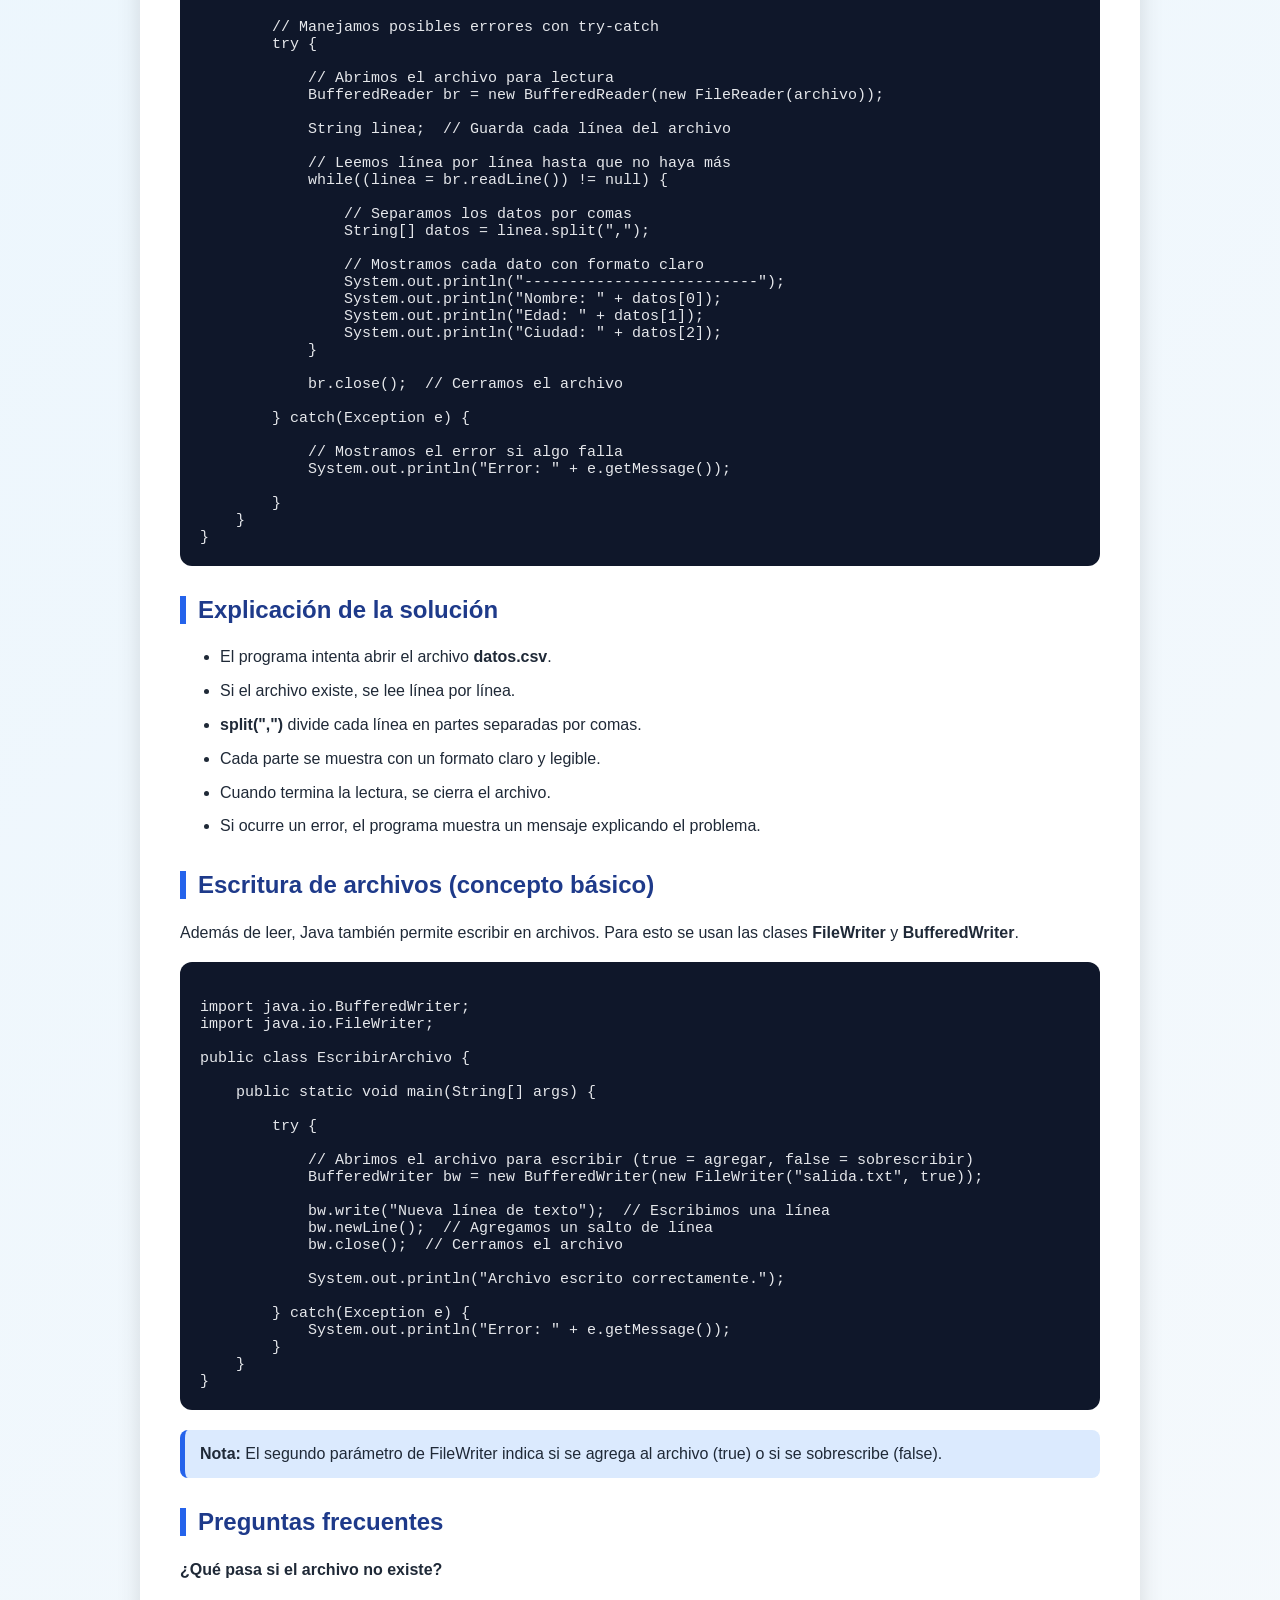
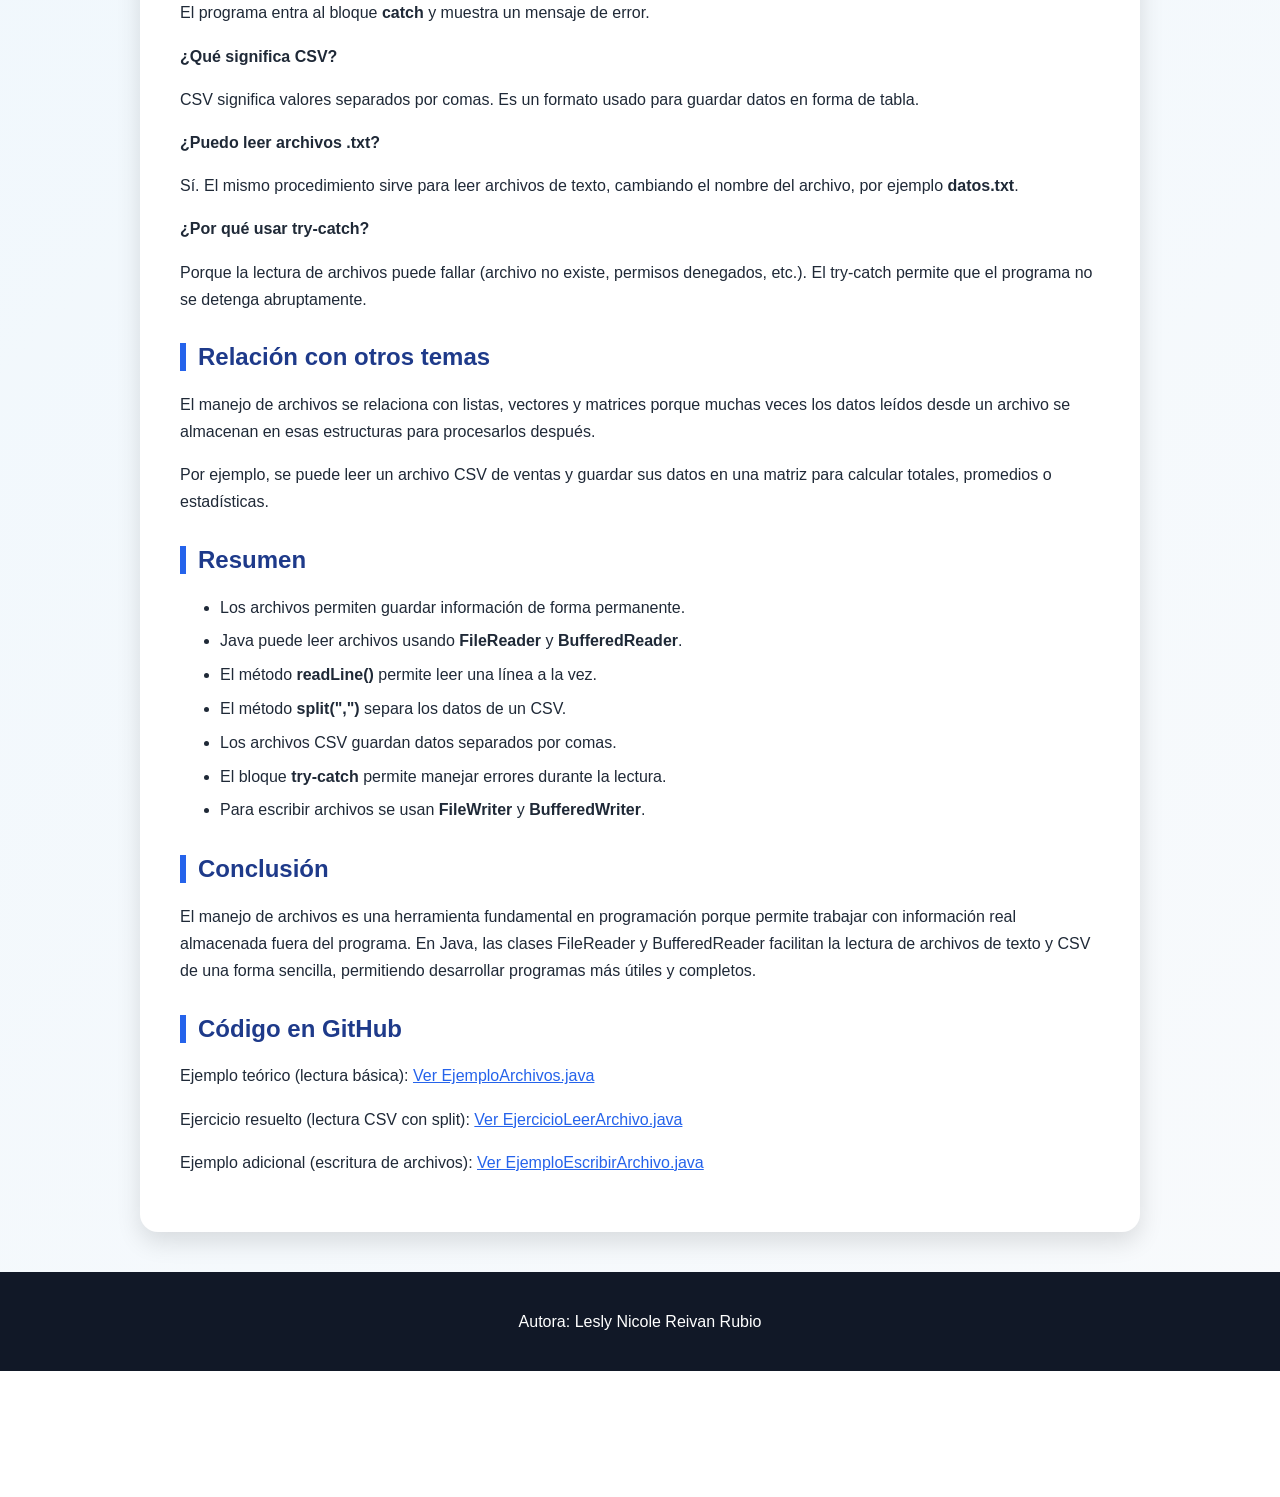
==== commit a33d706b: "Update archivos.html" ====
--- a/archivos.html
+++ b/archivos.html
@@ -143,39 +143,42 @@
     <li><b>System.out.println(linea);</b> muestra la línea en pantalla.</li>
 </ul>
 
-<h2>Ejemplo explicado</h2>
-
-<p>
-El siguiente programa abre un archivo CSV llamado <b>datos.csv</b> y muestra todo
-su contenido en pantalla.
+<h2>Ejemplo explicado: leer un archivo de saludos</h2>
+
+<p>
+El siguiente programa abre un archivo de texto llamado <b>saludos.txt</b> y muestra
+su contenido en pantalla. Este es un ejemplo básico para entender la lectura de archivos.
 </p>
 
 <pre><code>
 import java.io.BufferedReader;
 import java.io.FileReader;
 
-public class ManejoArchivos {
+public class EjemploArchivos {
 
     public static void main(String[] args) {
 
-        String archivo = "datos.csv";
-
+        // Nombre del archivo que vamos a leer
+        String archivo = "saludos.txt";
+
+        // try-catch maneja posibles errores (archivo no encontrado, etc.)
         try {
 
-            BufferedReader br =
-                new BufferedReader(
-                new FileReader(archivo));
-
-            String linea;
-
+            // Creamos el lector del archivo
+            BufferedReader br = new BufferedReader(new FileReader(archivo));
+
+            String linea;  // Variable para guardar cada línea
+
+            // El ciclo lee cada línea mientras existan más líneas
             while((linea = br.readLine()) != null) {
-                System.out.println(linea);
+                System.out.println(linea);  // Muestra la línea en pantalla
             }
 
-            br.close();
+            br.close();  // Cerramos el archivo para liberar recursos
 
         } catch(Exception e) {
 
+            // Si ocurre un error, mostramos el mensaje
             System.out.println("Error: " + e.getMessage());
 
         }
@@ -211,11 +214,30 @@
     CSV dentro de la carpeta principal del proyecto.
 </div>
 
-<h2>Ejercicio práctico</h2>
+<h2>Procesar datos de un CSV: separar por comas</h2>
+
+<p>
+Cuando leemos un archivo CSV, a menudo necesitamos separar cada valor por comas.
+Para esto usamos el método <b>split(",")</b>, que divide un texto en partes.
+</p>
+
+<pre><code>
+// Si linea contiene: "Ana,20,Quito"
+String[] datos = linea.split(",");
+// datos[0] = "Ana"
+// datos[1] = "20"
+// datos[2] = "Quito"
+</code></pre>
+
+<div class="concepto">
+    <b>Importante:</b> split(",") devuelve un arreglo de String con cada valor separado.
+</div>
+
+<h2>Ejercicio práctico: leer y procesar un archivo CSV</h2>
 
 <p>
 Desarrollar un programa que lea un archivo CSV llamado <b>datos.csv</b> y muestre
-todas sus líneas en pantalla.
+cada registro con formato legible, separando los datos por comas.
 </p>
 
 <h2>Solución completa</h2>
@@ -224,30 +246,39 @@
 import java.io.BufferedReader;
 import java.io.FileReader;
 
-public class LeerArchivo {
+public class EjercicioLeerArchivo {
 
     public static void main(String[] args) {
 
+        // Nombre del archivo CSV a leer
         String archivo = "datos.csv";
 
+        // Manejamos posibles errores con try-catch
         try {
 
-            BufferedReader br =
-                new BufferedReader(
-                new FileReader(archivo));
-
-            String linea;
-
+            // Abrimos el archivo para lectura
+            BufferedReader br = new BufferedReader(new FileReader(archivo));
+
+            String linea;  // Guarda cada línea del archivo
+
+            // Leemos línea por línea hasta que no haya más
             while((linea = br.readLine()) != null) {
 
-                System.out.println(linea);
-
+                // Separamos los datos por comas
+                String[] datos = linea.split(",");
+
+                // Mostramos cada dato con formato claro
+                System.out.println("--------------------------");
+                System.out.println("Nombre: " + datos[0]);
+                System.out.println("Edad: " + datos[1]);
+                System.out.println("Ciudad: " + datos[2]);
             }
 
-            br.close();
+            br.close();  // Cerramos el archivo
 
         } catch(Exception e) {
 
+            // Mostramos el error si algo falla
             System.out.println("Error: " + e.getMessage());
 
         }
@@ -260,11 +291,50 @@
 <ul>
     <li>El programa intenta abrir el archivo <b>datos.csv</b>.</li>
     <li>Si el archivo existe, se lee línea por línea.</li>
-    <li>Cada línea se muestra en consola.</li>
+    <li><b>split(",")</b> divide cada línea en partes separadas por comas.</li>
+    <li>Cada parte se muestra con un formato claro y legible.</li>
     <li>Cuando termina la lectura, se cierra el archivo.</li>
     <li>Si ocurre un error, el programa muestra un mensaje explicando el problema.</li>
 </ul>
 
+<h2>Escritura de archivos (concepto básico)</h2>
+
+<p>
+Además de leer, Java también permite escribir en archivos. Para esto se usan las clases
+<b>FileWriter</b> y <b>BufferedWriter</b>.
+</p>
+
+<pre><code>
+import java.io.BufferedWriter;
+import java.io.FileWriter;
+
+public class EscribirArchivo {
+
+    public static void main(String[] args) {
+
+        try {
+
+            // Abrimos el archivo para escribir (true = agregar, false = sobrescribir)
+            BufferedWriter bw = new BufferedWriter(new FileWriter("salida.txt", true));
+
+            bw.write("Nueva línea de texto");  // Escribimos una línea
+            bw.newLine();  // Agregamos un salto de línea
+            bw.close();  // Cerramos el archivo
+
+            System.out.println("Archivo escrito correctamente.");
+
+        } catch(Exception e) {
+            System.out.println("Error: " + e.getMessage());
+        }
+    }
+}
+</code></pre>
+
+<div class="concepto">
+    <b>Nota:</b> El segundo parámetro de FileWriter indica si se agrega al archivo (true)
+    o si se sobrescribe (false).
+</div>
+
 <h2>Preguntas frecuentes</h2>
 
 <p><b>¿Qué pasa si el archivo no existe?</b></p>
@@ -282,6 +352,12 @@
 <p>
 Sí. El mismo procedimiento sirve para leer archivos de texto, cambiando el nombre
 del archivo, por ejemplo <b>datos.txt</b>.
+</p>
+
+<p><b>¿Por qué usar try-catch?</b></p>
+<p>
+Porque la lectura de archivos puede fallar (archivo no existe, permisos denegados, etc.).
+El try-catch permite que el programa no se detenga abruptamente.
 </p>
 
 <h2>Relación con otros temas</h2>
@@ -303,8 +379,10 @@
     <li>Los archivos permiten guardar información de forma permanente.</li>
     <li>Java puede leer archivos usando <b>FileReader</b> y <b>BufferedReader</b>.</li>
     <li>El método <b>readLine()</b> permite leer una línea a la vez.</li>
+    <li>El método <b>split(",")</b> separa los datos de un CSV.</li>
     <li>Los archivos CSV guardan datos separados por comas.</li>
     <li>El bloque <b>try-catch</b> permite manejar errores durante la lectura.</li>
+    <li>Para escribir archivos se usan <b>FileWriter</b> y <b>BufferedWriter</b>.</li>
 </ul>
 
 <h2>Conclusión</h2>
@@ -316,18 +394,29 @@
 forma sencilla, permitiendo desarrollar programas más útiles y completos.
 </p>
 
-<p>
-Código completo en GitHub:
-<a href="https://github.com/les1212/tutorial-programacion-java/blob/main/codigos/ManejoArchivos.java">
-Ver ManejoArchivos.java
+<h2>Código en GitHub</h2>
+
+<p>
+Ejemplo teórico (lectura básica):
+<a href="https://github.com/les1212/tutorial-programacion-java/blob/main/codigos/EjemploArchivos.java">
+    Ver EjemploArchivos.java
 </a>
 </p>
-<p>
-Código del ejercicio resuelto:
+
+<p>
+Ejercicio resuelto (lectura CSV con split):
 <a href="https://github.com/les1212/tutorial-programacion-java/blob/main/codigos/EjerciciosPracticos/EjercicioLeerArchivo.java">
-Ver EjercicioLeerArchivo.java
+    Ver EjercicioLeerArchivo.java
 </a>
 </p>
+
+<p>
+Ejemplo adicional (escritura de archivos):
+<a href="https://github.com/les1212/tutorial-programacion-java/blob/main/codigos/EjemploEscribirArchivo.java">
+    Ver EjemploEscribirArchivo.java
+</a>
+</p>
+
 </main>
 
 <footer>
